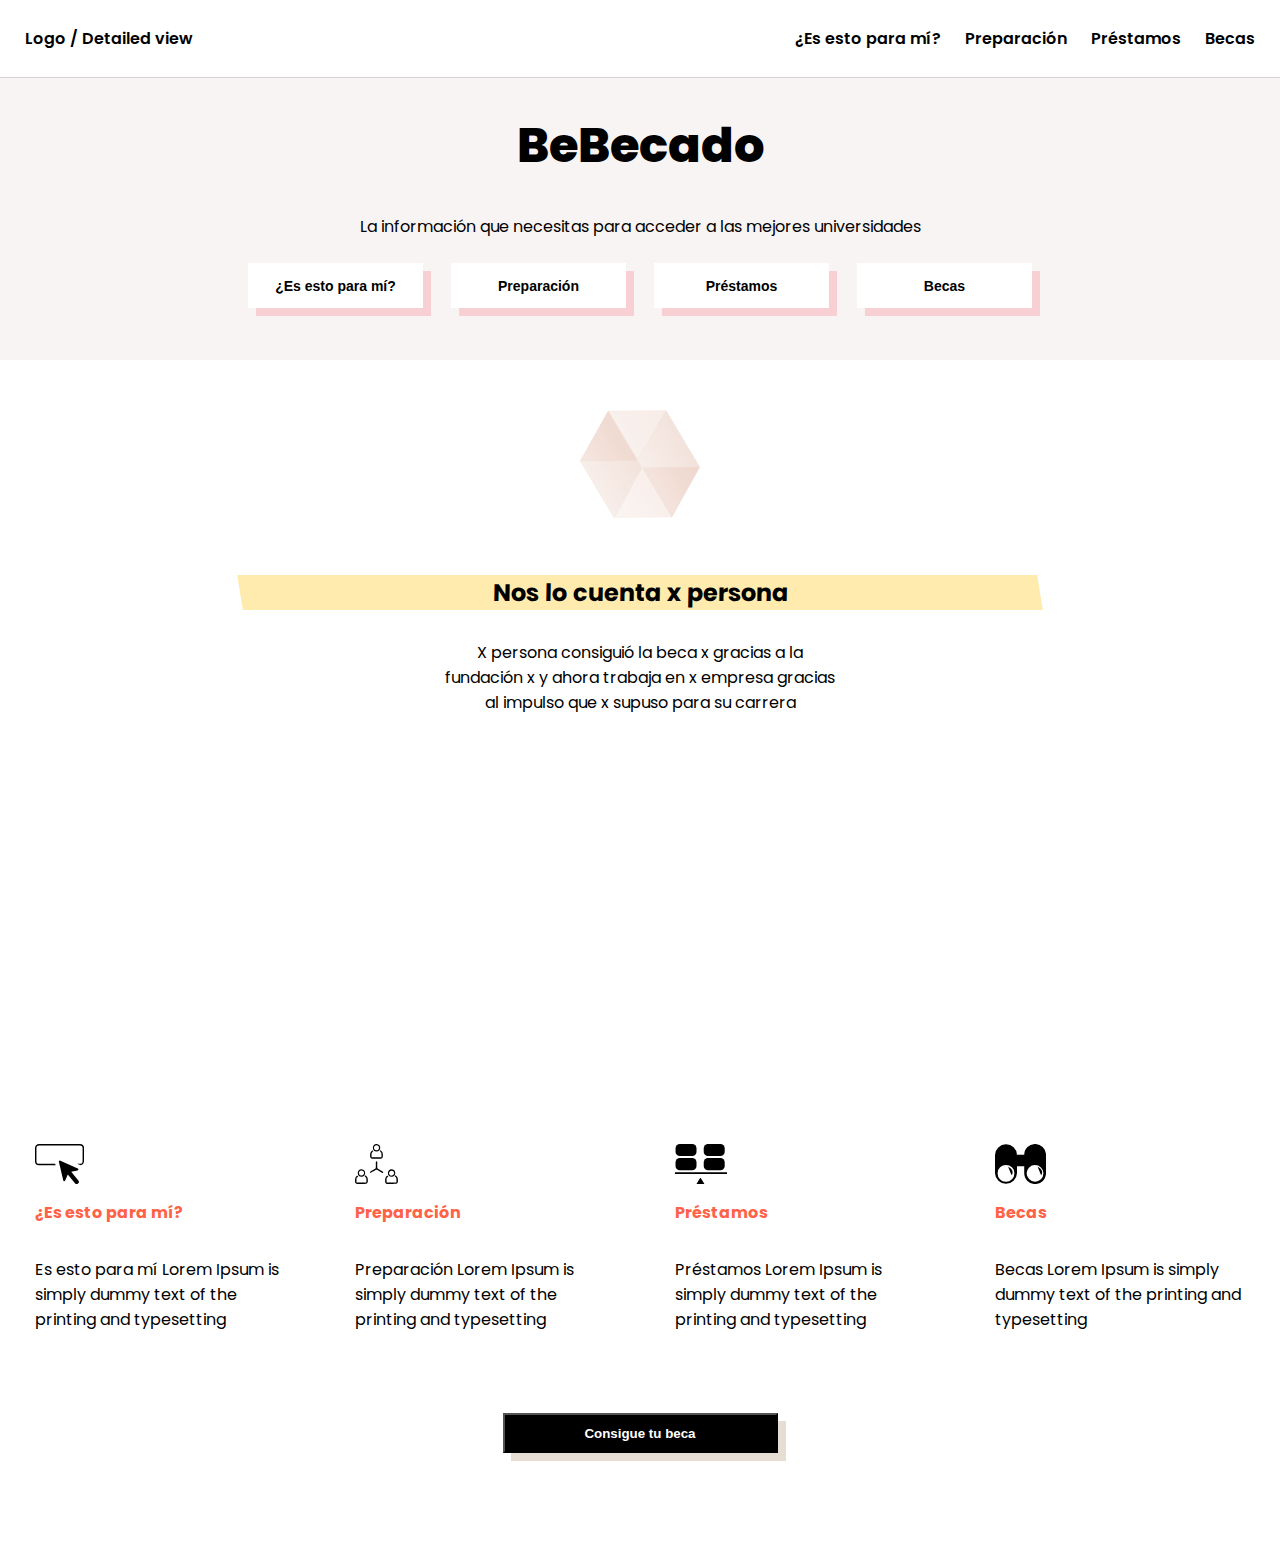
==== detail.html @ 09ba2014 "initial scaffold" ====
<!DOCTYPE html>
<html lang="en">

<head>
    <meta charset="UTF-8">
    <meta http-equiv="X-UA-Compatible" content="IE=edge">
    <meta name="viewport" content="width=device-width, initial-scale=1.0">
    <link rel="stylesheet" href="style.css">
    <title>HTML Ironhack</title>
</head>

<body>
    <header>
        <div class="header-first-row">
            <div>
                <span>Logo / </span>
                <!-- <img class="blackHeart" src="images/black-heart.png" alt="black heart" /> -->
                <span><a href="/index.html">Detailed view</a></span>
            </div>
            <nav>
                <ul>
                    <li><a href="/detail.html">¿Es esto para mí?</a></li>
                    <li><a href="/detail.html">Preparación</a></li>
                    <li><a href="/detail.html">Préstamos</a></li>
                    <li><a href="/detail.html">Becas</a></li>
                </ul>
            </nav>
        </div>
    </header>
    <main>
        <section class="section-1">
            <h1>BeBecado</h1>
            <article>La información que necesitas para acceder a las mejores universidades</article>
            <div class="plan-buttons">
                <button><a href="/detail.html">¿Es esto para mí?</a></button>
                <button><a href="/detail.html">Preparación</a></button>
                <button><a href="/detail.html">Préstamos</a></button>
                <button><a href="/detail.html">Becas</a></button>
            </div>
        </section>
        <section class="section-2">
            <img src="images/triangle-hexagon.svg" alt="triangle" class="triangle">
            <h2>Nos lo cuenta x persona</h2>
            <article>
                X persona consiguió la beca x gracias a la fundación x y ahora trabaja en x empresa gracias al impulso
                que x supuso para su carrera
            </article>
            <iframe width="560" height="315" src="https://www.youtube.com/embed/Vf-QutOY5Tc"
                title="YouTube video player" frameborder="0"
                allow="accelerometer; autoplay; clipboard-write; encrypted-media; gyroscope; picture-in-picture; web-share"
                allowfullscreen></iframe>
        </section>
        <section class="section-3">
            <div class="boxes">
                <div class="box">
                    <img src="images/zero-configuration.svg" alt="zero-configuration" class="box-img">
                    <p class="box-title">¿Es esto para mí?</p>
                    <p class="box-content">Es esto para mí Lorem Ipsum is simply dummy text of the printing and
                        typesetting</p>
                </div>
                <div class="box">
                    <img src="images/team-management.svg" alt="team-management" class="box-img">
                    <p class="box-title">Preparación</p>
                    <p class="box-content">
                        Preparación Lorem Ipsum is simply dummy text of the printing and typesetting
                    </p>
                </div>
                <div class="box">
                    <img src="images/familiar-features.svg" alt="familiar-features" class="box-img">
                    <p class="box-title">Préstamos</p>
                    <p class="box-content">
                        Préstamos Lorem Ipsum is simply dummy text of the printing and typesetting
                    </p>
                </div>
                <div class="box">
                    <img src="images/npm-audit.svg" alt="npm-audit" class="box-img">
                    <p class="box-title">Becas</p>
                    <p class="box-content">
                        Becas Lorem Ipsum is simply dummy text of the printing and typesetting
                    </p>
                </div>
            </div>
            <button class="cta"><a href="/detail.html">Consigue tu beca</a></button>
        </section>
    </main>
</body>

</html>
---- style.css ----
@import url('https://fonts.googleapis.com/css?family=Poppins');
body {
    font-family: 'Poppins';
    max-width: 1472px;
    margin: auto;
}

a {
    all: unset;
}

/* Header */

.header {
    font-size: 14px;
}

.header-first-row {
    display: flex;
    justify-content: space-between;
    align-items: center;
    flex-wrap: wrap;
    border-bottom: 1px solid lightgray;
    font-weight: 600;
    padding: 10px 25px;
}

nav {
    width: 500px;
}

nav ul {
    list-style: none;
    display: flex;
    justify-content: space-between;
    align-items: center;
}

nav a {
    text-decoration: none;
    color: black;
}

.logo {
    width: 70px;
    height: 22.42px;
    margin: 15px;
}

.lupa {
    width: 25px;
    margin-left: 20px;
    opacity: 70%;
}

.blackHeart {
    width: 35px;
    margin-right: 1rem;
}
/* Sections */
.section-1 {
   padding: 0px 0px 40px;
    background-color: #F8F4F4;
    display: flex;
    flex-direction: column;
    align-items: center;
    justify-content: flex-start;
    text-align: center;
}

.section-1 h1 {
    font-size: 48px;
    font-weight: 800;
    margin-bottom: 32px;
}
.plan-buttons {
    margin-top: 12px;
}
.plan-buttons button {
    font-size: 14px;
    color: #000000;
    background-color: white;
    width: 175px;
    height: 45px;
    border: none;
    margin: 12px;
    box-shadow: 8px 8px 0 rgba(251, 59, 73, .2);
    font-weight: 800;
}
.plan-buttons button:hover {
    font-size: 14px;
    color: white;
    background-color: #FB3B49;
    cursor: pointer;
}
.section-2 {
    align-items: center;
    justify-content: center;
    text-align: center;
    padding: 50px 0px;
}
.triangle {
    width: 120px;
    margin: 0px 0px 50px;
}

.section-2 h2 {
    font-style: italic;
    transform: skew(9deg, 0deg);
    background-color: rgba(255, 204, 53, .4);
    max-width: 800px;;
    margin: 0px auto 30px;
}

.section-2 article {
    max-width: 400px;
    margin: 0 auto 32px;
}

.section-3 {
    display: flex;
    flex-direction: column;
    align-items: center;
    justify-content: center;
}

.boxes {
    display: flex;
    justify-content: center;
    align-items: flex-start;
    flex-wrap: wrap;
}

.box {
    width: 250px;
    margin: 25px 35px;
    display: flex;
    flex-direction: column;
    align-items: flex-start;
    justify-content: flex-start;
}

.box-title {
    color: rgb(255, 98, 71);
    font-weight: bold;
}
.box-img {
    height: 40px;
}

.section-3 button {
    box-shadow: 8px 8px 0 rgba(128, 83, 35, .2);
    color: white;
}

.section-3 h2 {
    color: #ED1C24;
}
.section-3 button {
    margin: 40px 0px 100px;
    width: 275px;
    height: 40px;
    background-color: #000000;
    font-weight: 800;
}
.cta:hover {
    cursor: pointer;
}
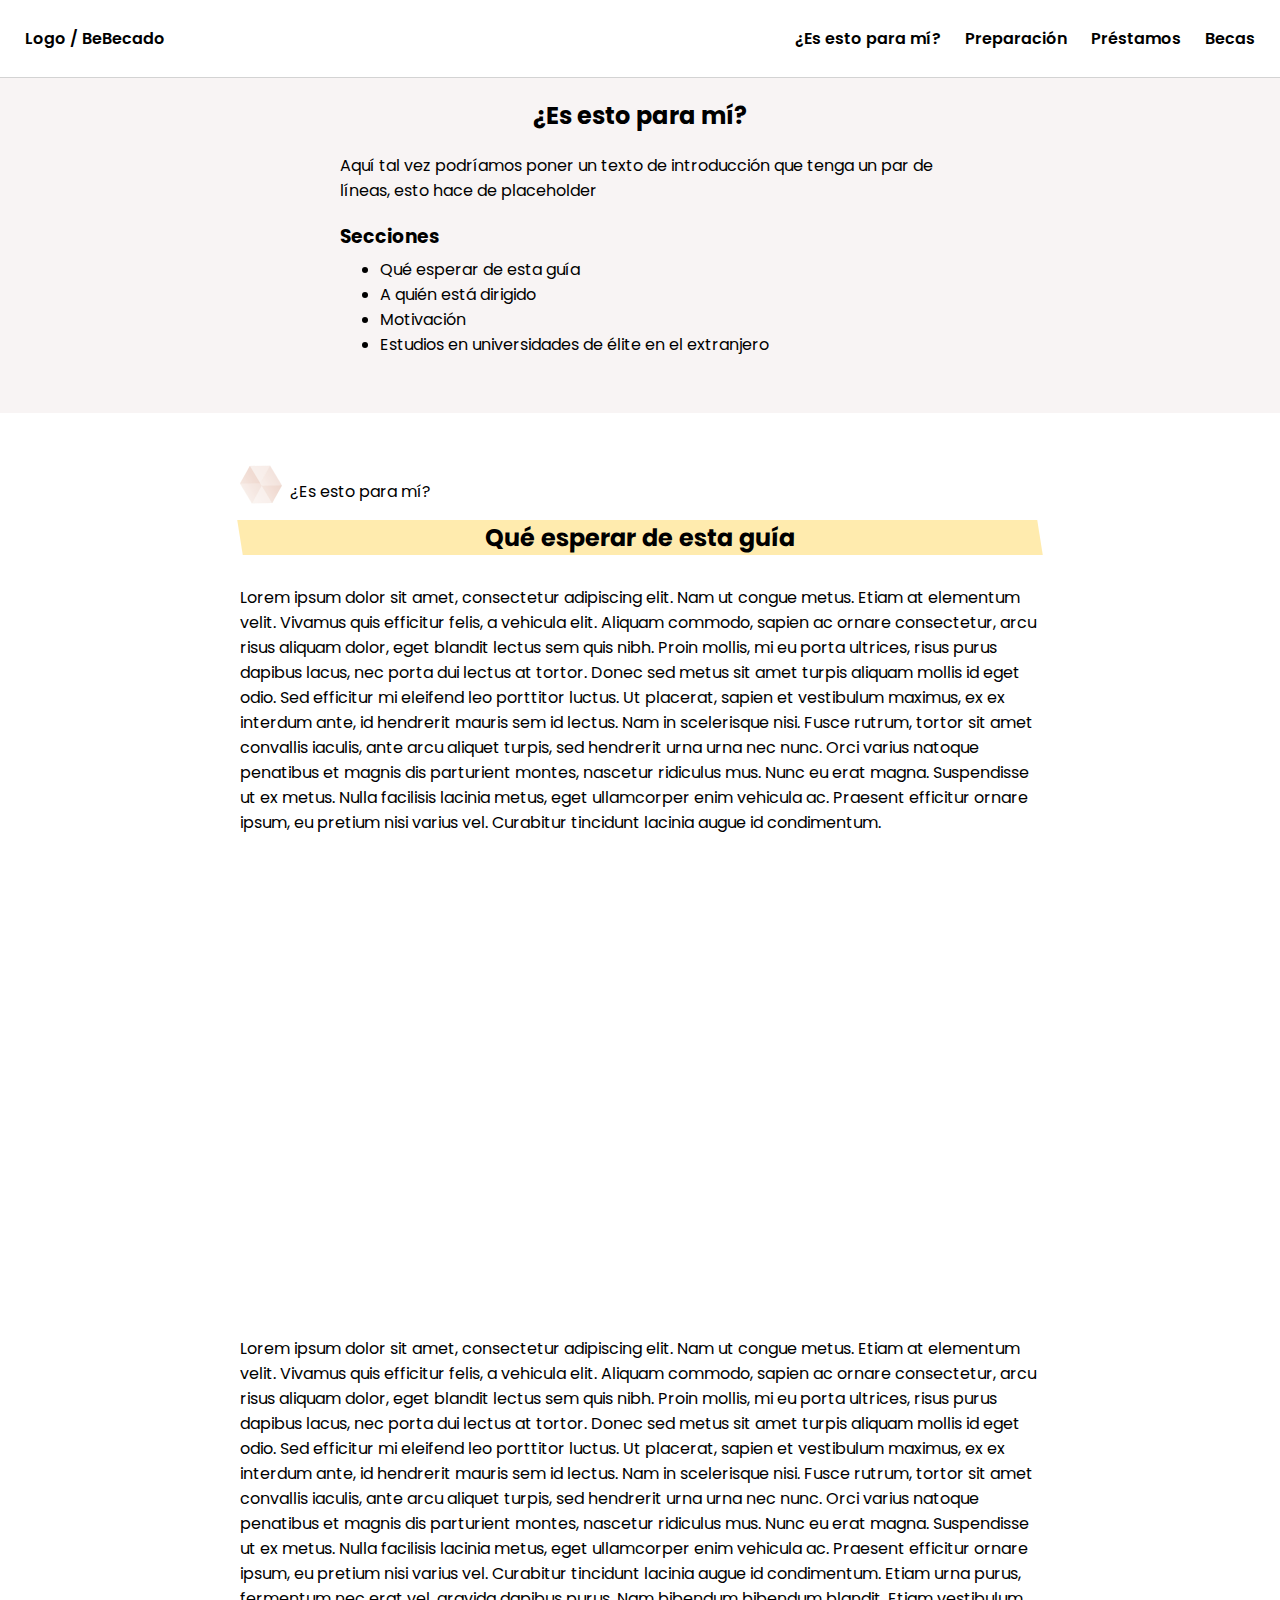
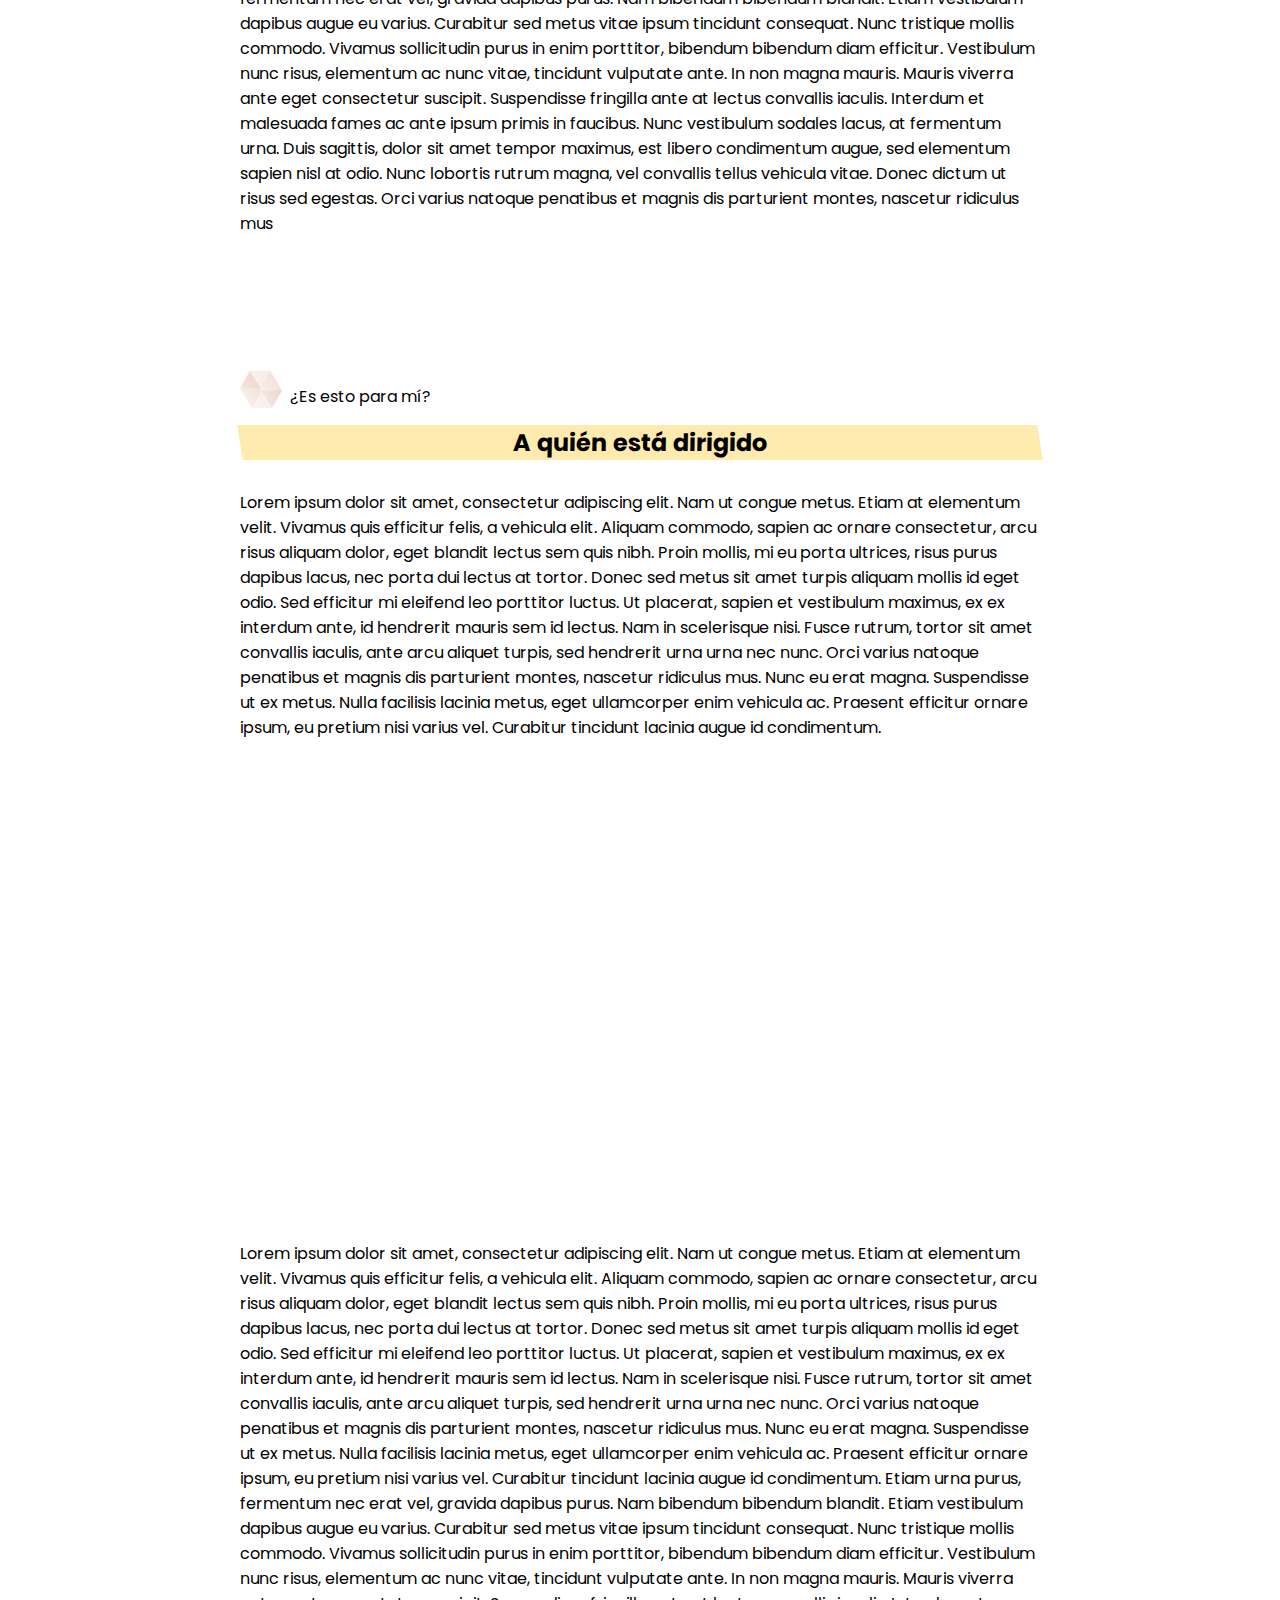
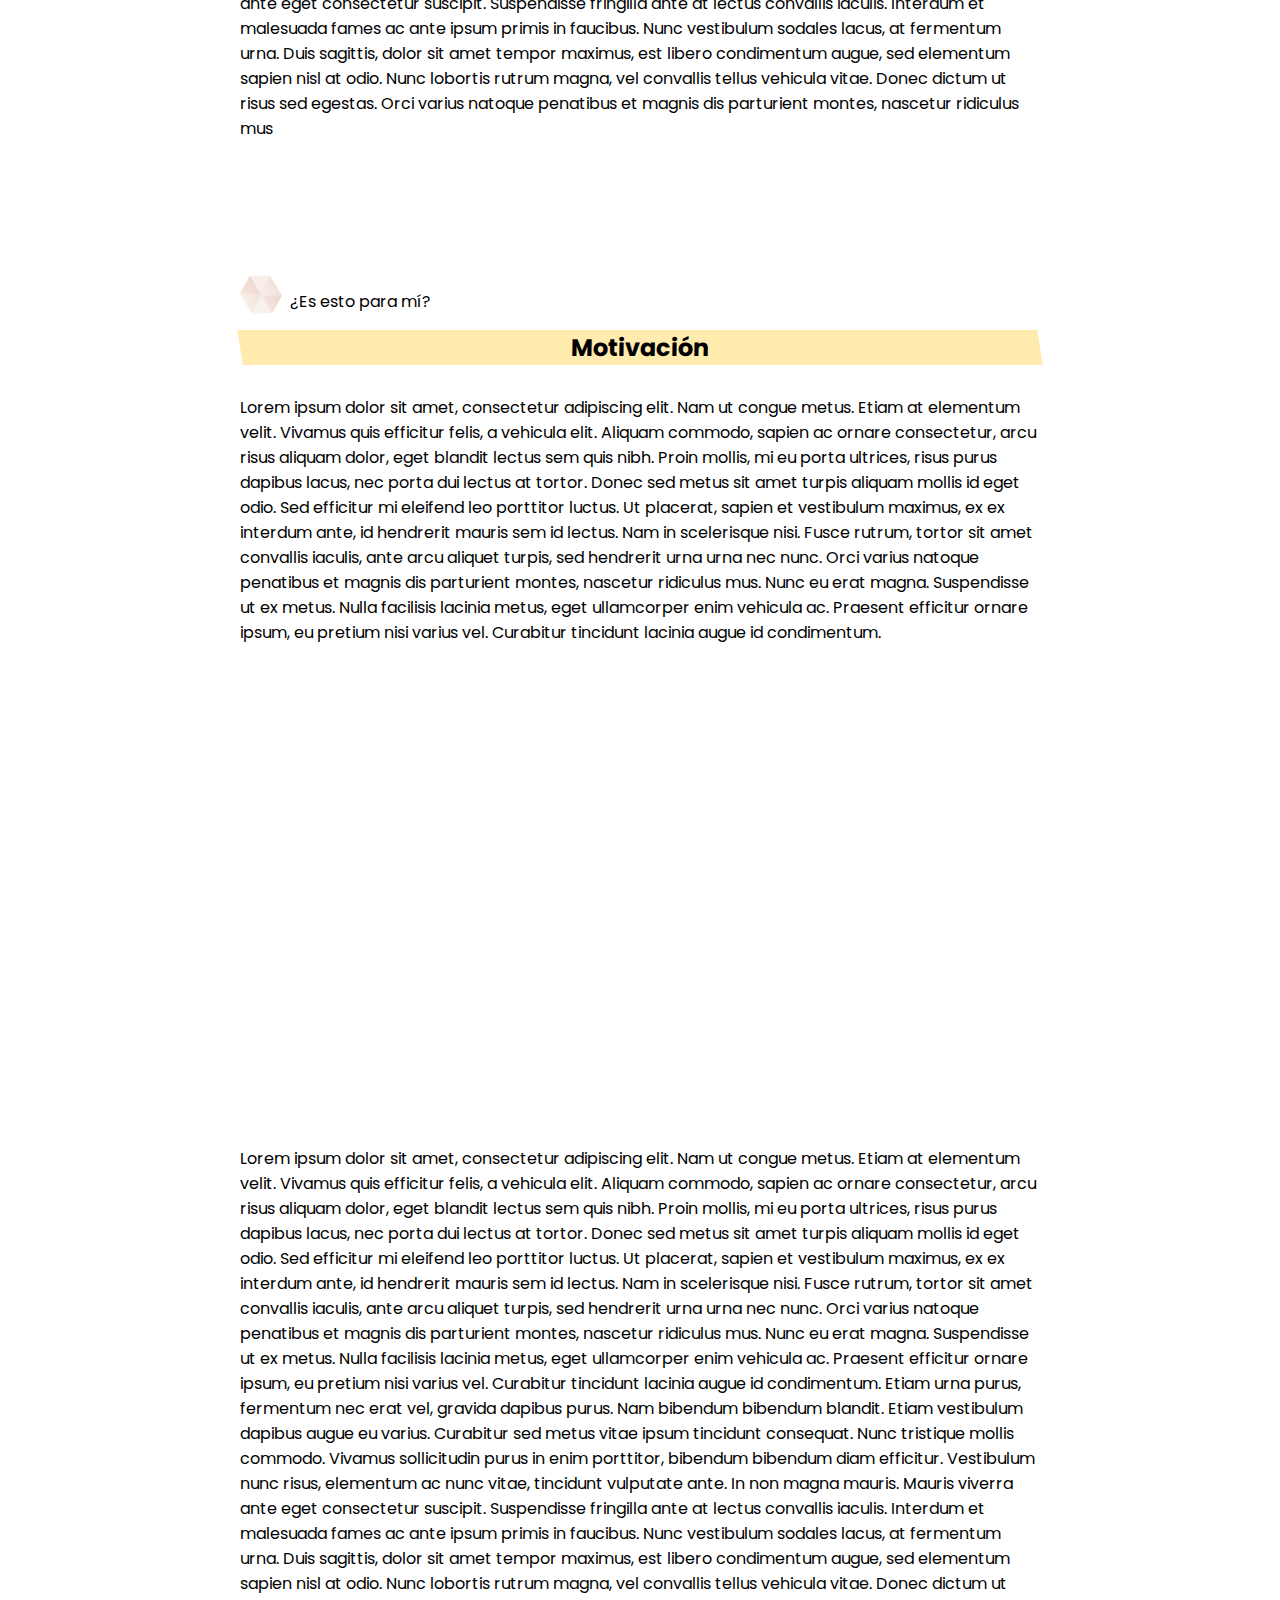
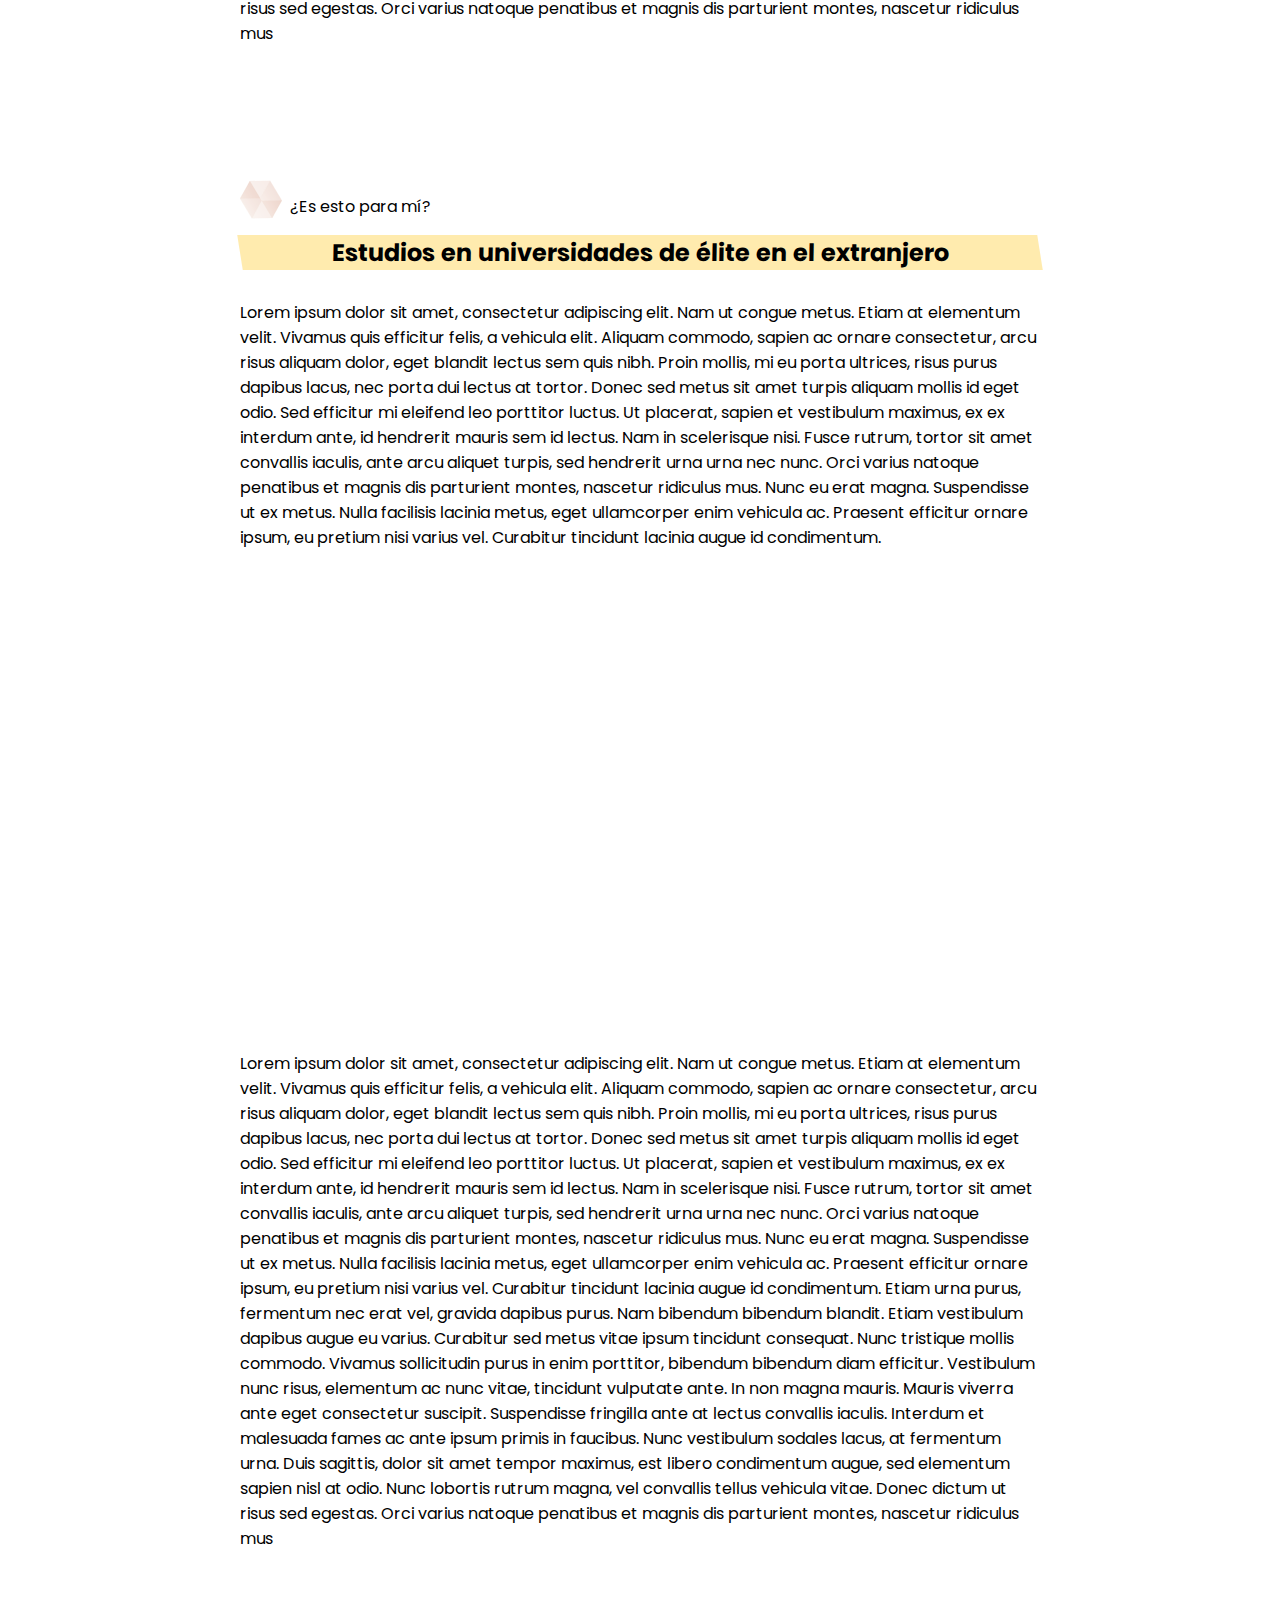
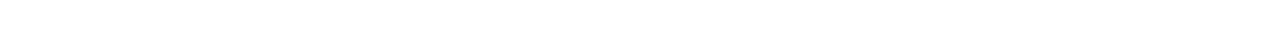
==== commit b801a54e: "desktop scaffolding" ====
--- a/detail.html
+++ b/detail.html
@@ -1,12 +1,12 @@
 <!DOCTYPE html>
-<html lang="en">
+<html lang="es">
 
 <head>
     <meta charset="UTF-8">
     <meta http-equiv="X-UA-Compatible" content="IE=edge">
     <meta name="viewport" content="width=device-width, initial-scale=1.0">
     <link rel="stylesheet" href="style.css">
-    <title>HTML Ironhack</title>
+    <title>BeBecado</title>
 </head>
 
 <body>
@@ -15,72 +15,232 @@
             <div>
                 <span>Logo / </span>
                 <!-- <img class="blackHeart" src="images/black-heart.png" alt="black heart" /> -->
-                <span><a href="/index.html">Detailed view</a></span>
+                <a href="/index.html"><span class="clickable">BeBecado</span></a>
             </div>
             <nav>
                 <ul>
-                    <li><a href="/detail.html">¿Es esto para mí?</a></li>
-                    <li><a href="/detail.html">Preparación</a></li>
-                    <li><a href="/detail.html">Préstamos</a></li>
-                    <li><a href="/detail.html">Becas</a></li>
+                    <a href="/detail.html">
+                        <li class="clickable">¿Es esto para mí?</li>
+                    </a>
+                    <a href="/detail.html">
+                        <li class="clickable">Preparación</li>
+                    </a>
+                    <a href="/detail.html">
+                        <li class="clickable">Préstamos</li>
+                    </a>
+                    <a href="/detail.html">
+                        <li class="clickable">Becas</li>
+                    </a>
                 </ul>
             </nav>
         </div>
     </header>
     <main>
-        <section class="section-1">
-            <h1>BeBecado</h1>
-            <article>La información que necesitas para acceder a las mejores universidades</article>
-            <div class="plan-buttons">
-                <button><a href="/detail.html">¿Es esto para mí?</a></button>
-                <button><a href="/detail.html">Preparación</a></button>
-                <button><a href="/detail.html">Préstamos</a></button>
-                <button><a href="/detail.html">Becas</a></button>
-            </div>
-        </section>
-        <section class="section-2">
-            <img src="images/triangle-hexagon.svg" alt="triangle" class="triangle">
-            <h2>Nos lo cuenta x persona</h2>
-            <article>
-                X persona consiguió la beca x gracias a la fundación x y ahora trabaja en x empresa gracias al impulso
-                que x supuso para su carrera
-            </article>
-            <iframe width="560" height="315" src="https://www.youtube.com/embed/Vf-QutOY5Tc"
-                title="YouTube video player" frameborder="0"
-                allow="accelerometer; autoplay; clipboard-write; encrypted-media; gyroscope; picture-in-picture; web-share"
-                allowfullscreen></iframe>
-        </section>
-        <section class="section-3">
-            <div class="boxes">
-                <div class="box">
-                    <img src="images/zero-configuration.svg" alt="zero-configuration" class="box-img">
-                    <p class="box-title">¿Es esto para mí?</p>
-                    <p class="box-content">Es esto para mí Lorem Ipsum is simply dummy text of the printing and
-                        typesetting</p>
+        <section class="detailed-section-header">
+            <div class="detailed-section-header-content">
+                <h2>¿Es esto para mí?</h2>
+                <div class="sections">
+                    <article>
+                        Aquí tal vez podríamos poner un texto de introducción
+                        que tenga un par de líneas, esto hace de placeholder
+                    </article>
+                    <h3>Secciones</h3>
+                    <ul>
+                        <a href="#section1">
+                            <li>Qué esperar de esta guía</li>
+                        </a>
+                        <a href="#section2">
+                            <li>A quién está dirigido</li>
+                        </a>
+                        <a href="#section3">
+                            <li>Motivación</li>
+                        </a>
+                        <a href="#section4">
+                            <li>Estudios en universidades de élite en el extranjero</li>
+                        </a>
+                    </ul>
                 </div>
-                <div class="box">
-                    <img src="images/team-management.svg" alt="team-management" class="box-img">
-                    <p class="box-title">Preparación</p>
-                    <p class="box-content">
-                        Preparación Lorem Ipsum is simply dummy text of the printing and typesetting
-                    </p>
-                </div>
-                <div class="box">
-                    <img src="images/familiar-features.svg" alt="familiar-features" class="box-img">
-                    <p class="box-title">Préstamos</p>
-                    <p class="box-content">
-                        Préstamos Lorem Ipsum is simply dummy text of the printing and typesetting
-                    </p>
-                </div>
-                <div class="box">
-                    <img src="images/npm-audit.svg" alt="npm-audit" class="box-img">
-                    <p class="box-title">Becas</p>
-                    <p class="box-content">
-                        Becas Lorem Ipsum is simply dummy text of the printing and typesetting
-                    </p>
-                </div>
-            </div>
-            <button class="cta"><a href="/detail.html">Consigue tu beca</a></button>
+            </div>
+        </section>
+        <section class="section-detailed" id="section1">
+            <div class="section-detailed-header">
+                <img src="images/triangle-hexagon.svg" alt="triangle" class="triangle">
+                <p>¿Es esto para mí?</p>
+            </div>
+            <h2>Qué esperar de esta guía</h2>
+            <article>
+                Lorem ipsum dolor sit amet, consectetur adipiscing elit. Nam ut congue metus. Etiam at elementum velit.
+                Vivamus quis efficitur felis, a vehicula elit. Aliquam commodo, sapien ac ornare consectetur, arcu risus
+                aliquam dolor, eget blandit lectus sem quis nibh. Proin mollis, mi eu porta ultrices, risus purus
+                dapibus lacus, nec porta dui lectus at tortor. Donec sed metus sit amet turpis aliquam mollis id eget
+                odio. Sed efficitur mi eleifend leo porttitor luctus. Ut placerat, sapien et vestibulum maximus, ex ex
+                interdum ante, id hendrerit mauris sem id lectus. Nam in scelerisque nisi. Fusce rutrum, tortor sit amet
+                convallis iaculis, ante arcu aliquet turpis, sed hendrerit urna urna nec nunc. Orci varius natoque
+                penatibus et magnis dis parturient montes, nascetur ridiculus mus. Nunc eu erat magna. Suspendisse ut ex
+                metus. Nulla facilisis lacinia metus, eget ullamcorper enim vehicula ac. Praesent efficitur ornare
+                ipsum, eu pretium nisi varius vel. Curabitur tincidunt lacinia augue id condimentum.
+            </article>
+            <iframe width="560" height="315" src="https://www.youtube.com/embed/Vf-QutOY5Tc"
+                title="YouTube video player" frameborder="0"
+                allow="accelerometer; autoplay; clipboard-write; encrypted-media; gyroscope; picture-in-picture; web-share"
+                allowfullscreen></iframe>
+            <article>
+                Lorem ipsum dolor sit amet, consectetur adipiscing elit. Nam ut congue metus. Etiam at elementum velit.
+                Vivamus quis efficitur felis, a vehicula elit. Aliquam commodo, sapien ac ornare consectetur, arcu risus
+                aliquam dolor, eget blandit lectus sem quis nibh. Proin mollis, mi eu porta ultrices, risus purus
+                dapibus lacus, nec porta dui lectus at tortor. Donec sed metus sit amet turpis aliquam mollis id eget
+                odio. Sed efficitur mi eleifend leo porttitor luctus. Ut placerat, sapien et vestibulum maximus, ex ex
+                interdum ante, id hendrerit mauris sem id lectus. Nam in scelerisque nisi. Fusce rutrum, tortor sit amet
+                convallis iaculis, ante arcu aliquet turpis, sed hendrerit urna urna nec nunc. Orci varius natoque
+                penatibus et magnis dis parturient montes, nascetur ridiculus mus. Nunc eu erat magna. Suspendisse ut ex
+                metus. Nulla facilisis lacinia metus, eget ullamcorper enim vehicula ac. Praesent efficitur ornare
+                ipsum, eu pretium nisi varius vel. Curabitur tincidunt lacinia augue id condimentum.
+
+                Etiam urna purus, fermentum nec erat vel, gravida dapibus purus. Nam bibendum bibendum blandit. Etiam
+                vestibulum dapibus augue eu varius. Curabitur sed metus vitae ipsum tincidunt consequat. Nunc tristique
+                mollis commodo. Vivamus sollicitudin purus in enim porttitor, bibendum bibendum diam efficitur.
+                Vestibulum nunc risus, elementum ac nunc vitae, tincidunt vulputate ante. In non magna mauris. Mauris
+                viverra ante eget consectetur suscipit. Suspendisse fringilla ante at lectus convallis iaculis. Interdum
+                et malesuada fames ac ante ipsum primis in faucibus. Nunc vestibulum sodales lacus, at fermentum urna.
+                Duis sagittis, dolor sit amet tempor maximus, est libero condimentum augue, sed elementum sapien nisl at
+                odio. Nunc lobortis rutrum magna, vel convallis tellus vehicula vitae. Donec dictum ut risus sed
+                egestas. Orci varius natoque penatibus et magnis dis parturient montes, nascetur ridiculus mus
+            </article>
+        </section>
+        <section class="section-detailed" id="section2">
+            <div class="section-detailed-header">
+                <img src="images/triangle-hexagon.svg" alt="triangle" class="triangle">
+                <p>¿Es esto para mí?</p>
+            </div>
+            <h2>A quién está dirigido</h2>
+            <article>
+                Lorem ipsum dolor sit amet, consectetur adipiscing elit. Nam ut congue metus. Etiam at elementum velit.
+                Vivamus quis efficitur felis, a vehicula elit. Aliquam commodo, sapien ac ornare consectetur, arcu risus
+                aliquam dolor, eget blandit lectus sem quis nibh. Proin mollis, mi eu porta ultrices, risus purus
+                dapibus lacus, nec porta dui lectus at tortor. Donec sed metus sit amet turpis aliquam mollis id eget
+                odio. Sed efficitur mi eleifend leo porttitor luctus. Ut placerat, sapien et vestibulum maximus, ex ex
+                interdum ante, id hendrerit mauris sem id lectus. Nam in scelerisque nisi. Fusce rutrum, tortor sit amet
+                convallis iaculis, ante arcu aliquet turpis, sed hendrerit urna urna nec nunc. Orci varius natoque
+                penatibus et magnis dis parturient montes, nascetur ridiculus mus. Nunc eu erat magna. Suspendisse ut ex
+                metus. Nulla facilisis lacinia metus, eget ullamcorper enim vehicula ac. Praesent efficitur ornare
+                ipsum, eu pretium nisi varius vel. Curabitur tincidunt lacinia augue id condimentum.
+            </article>
+            <iframe width="560" height="315" src="https://www.youtube.com/embed/Vf-QutOY5Tc"
+                title="YouTube video player" frameborder="0"
+                allow="accelerometer; autoplay; clipboard-write; encrypted-media; gyroscope; picture-in-picture; web-share"
+                allowfullscreen></iframe>
+            <article>
+                Lorem ipsum dolor sit amet, consectetur adipiscing elit. Nam ut congue metus. Etiam at elementum velit.
+                Vivamus quis efficitur felis, a vehicula elit. Aliquam commodo, sapien ac ornare consectetur, arcu risus
+                aliquam dolor, eget blandit lectus sem quis nibh. Proin mollis, mi eu porta ultrices, risus purus
+                dapibus lacus, nec porta dui lectus at tortor. Donec sed metus sit amet turpis aliquam mollis id eget
+                odio. Sed efficitur mi eleifend leo porttitor luctus. Ut placerat, sapien et vestibulum maximus, ex ex
+                interdum ante, id hendrerit mauris sem id lectus. Nam in scelerisque nisi. Fusce rutrum, tortor sit amet
+                convallis iaculis, ante arcu aliquet turpis, sed hendrerit urna urna nec nunc. Orci varius natoque
+                penatibus et magnis dis parturient montes, nascetur ridiculus mus. Nunc eu erat magna. Suspendisse ut ex
+                metus. Nulla facilisis lacinia metus, eget ullamcorper enim vehicula ac. Praesent efficitur ornare
+                ipsum, eu pretium nisi varius vel. Curabitur tincidunt lacinia augue id condimentum.
+
+                Etiam urna purus, fermentum nec erat vel, gravida dapibus purus. Nam bibendum bibendum blandit. Etiam
+                vestibulum dapibus augue eu varius. Curabitur sed metus vitae ipsum tincidunt consequat. Nunc tristique
+                mollis commodo. Vivamus sollicitudin purus in enim porttitor, bibendum bibendum diam efficitur.
+                Vestibulum nunc risus, elementum ac nunc vitae, tincidunt vulputate ante. In non magna mauris. Mauris
+                viverra ante eget consectetur suscipit. Suspendisse fringilla ante at lectus convallis iaculis. Interdum
+                et malesuada fames ac ante ipsum primis in faucibus. Nunc vestibulum sodales lacus, at fermentum urna.
+                Duis sagittis, dolor sit amet tempor maximus, est libero condimentum augue, sed elementum sapien nisl at
+                odio. Nunc lobortis rutrum magna, vel convallis tellus vehicula vitae. Donec dictum ut risus sed
+                egestas. Orci varius natoque penatibus et magnis dis parturient montes, nascetur ridiculus mus
+            </article>
+        </section>
+        <section class="section-detailed" id="section3">
+            <div class="section-detailed-header">
+                <img src="images/triangle-hexagon.svg" alt="triangle" class="triangle">
+                <p>¿Es esto para mí?</p>
+            </div>
+            <h2>Motivación</h2>
+            <article>
+                Lorem ipsum dolor sit amet, consectetur adipiscing elit. Nam ut congue metus. Etiam at elementum velit.
+                Vivamus quis efficitur felis, a vehicula elit. Aliquam commodo, sapien ac ornare consectetur, arcu risus
+                aliquam dolor, eget blandit lectus sem quis nibh. Proin mollis, mi eu porta ultrices, risus purus
+                dapibus lacus, nec porta dui lectus at tortor. Donec sed metus sit amet turpis aliquam mollis id eget
+                odio. Sed efficitur mi eleifend leo porttitor luctus. Ut placerat, sapien et vestibulum maximus, ex ex
+                interdum ante, id hendrerit mauris sem id lectus. Nam in scelerisque nisi. Fusce rutrum, tortor sit amet
+                convallis iaculis, ante arcu aliquet turpis, sed hendrerit urna urna nec nunc. Orci varius natoque
+                penatibus et magnis dis parturient montes, nascetur ridiculus mus. Nunc eu erat magna. Suspendisse ut ex
+                metus. Nulla facilisis lacinia metus, eget ullamcorper enim vehicula ac. Praesent efficitur ornare
+                ipsum, eu pretium nisi varius vel. Curabitur tincidunt lacinia augue id condimentum.
+            </article>
+            <iframe width="560" height="315" src="https://www.youtube.com/embed/Vf-QutOY5Tc"
+                title="YouTube video player" frameborder="0"
+                allow="accelerometer; autoplay; clipboard-write; encrypted-media; gyroscope; picture-in-picture; web-share"
+                allowfullscreen></iframe>
+            <article>
+                Lorem ipsum dolor sit amet, consectetur adipiscing elit. Nam ut congue metus. Etiam at elementum velit.
+                Vivamus quis efficitur felis, a vehicula elit. Aliquam commodo, sapien ac ornare consectetur, arcu risus
+                aliquam dolor, eget blandit lectus sem quis nibh. Proin mollis, mi eu porta ultrices, risus purus
+                dapibus lacus, nec porta dui lectus at tortor. Donec sed metus sit amet turpis aliquam mollis id eget
+                odio. Sed efficitur mi eleifend leo porttitor luctus. Ut placerat, sapien et vestibulum maximus, ex ex
+                interdum ante, id hendrerit mauris sem id lectus. Nam in scelerisque nisi. Fusce rutrum, tortor sit amet
+                convallis iaculis, ante arcu aliquet turpis, sed hendrerit urna urna nec nunc. Orci varius natoque
+                penatibus et magnis dis parturient montes, nascetur ridiculus mus. Nunc eu erat magna. Suspendisse ut ex
+                metus. Nulla facilisis lacinia metus, eget ullamcorper enim vehicula ac. Praesent efficitur ornare
+                ipsum, eu pretium nisi varius vel. Curabitur tincidunt lacinia augue id condimentum.
+
+                Etiam urna purus, fermentum nec erat vel, gravida dapibus purus. Nam bibendum bibendum blandit. Etiam
+                vestibulum dapibus augue eu varius. Curabitur sed metus vitae ipsum tincidunt consequat. Nunc tristique
+                mollis commodo. Vivamus sollicitudin purus in enim porttitor, bibendum bibendum diam efficitur.
+                Vestibulum nunc risus, elementum ac nunc vitae, tincidunt vulputate ante. In non magna mauris. Mauris
+                viverra ante eget consectetur suscipit. Suspendisse fringilla ante at lectus convallis iaculis. Interdum
+                et malesuada fames ac ante ipsum primis in faucibus. Nunc vestibulum sodales lacus, at fermentum urna.
+                Duis sagittis, dolor sit amet tempor maximus, est libero condimentum augue, sed elementum sapien nisl at
+                odio. Nunc lobortis rutrum magna, vel convallis tellus vehicula vitae. Donec dictum ut risus sed
+                egestas. Orci varius natoque penatibus et magnis dis parturient montes, nascetur ridiculus mus
+            </article>
+        </section>
+        <section class="section-detailed" id="section4">
+            <div class="section-detailed-header">
+                <img src="images/triangle-hexagon.svg" alt="triangle" class="triangle">
+                <p>¿Es esto para mí?</p>
+            </div>
+            <h2>Estudios en universidades de élite en el extranjero</h2>
+            <article>
+                Lorem ipsum dolor sit amet, consectetur adipiscing elit. Nam ut congue metus. Etiam at elementum velit.
+                Vivamus quis efficitur felis, a vehicula elit. Aliquam commodo, sapien ac ornare consectetur, arcu risus
+                aliquam dolor, eget blandit lectus sem quis nibh. Proin mollis, mi eu porta ultrices, risus purus
+                dapibus lacus, nec porta dui lectus at tortor. Donec sed metus sit amet turpis aliquam mollis id eget
+                odio. Sed efficitur mi eleifend leo porttitor luctus. Ut placerat, sapien et vestibulum maximus, ex ex
+                interdum ante, id hendrerit mauris sem id lectus. Nam in scelerisque nisi. Fusce rutrum, tortor sit amet
+                convallis iaculis, ante arcu aliquet turpis, sed hendrerit urna urna nec nunc. Orci varius natoque
+                penatibus et magnis dis parturient montes, nascetur ridiculus mus. Nunc eu erat magna. Suspendisse ut ex
+                metus. Nulla facilisis lacinia metus, eget ullamcorper enim vehicula ac. Praesent efficitur ornare
+                ipsum, eu pretium nisi varius vel. Curabitur tincidunt lacinia augue id condimentum.
+            </article>
+            <iframe width="560" height="315" src="https://www.youtube.com/embed/Vf-QutOY5Tc"
+                title="YouTube video player" frameborder="0"
+                allow="accelerometer; autoplay; clipboard-write; encrypted-media; gyroscope; picture-in-picture; web-share"
+                allowfullscreen></iframe>
+            <article>
+                Lorem ipsum dolor sit amet, consectetur adipiscing elit. Nam ut congue metus. Etiam at elementum velit.
+                Vivamus quis efficitur felis, a vehicula elit. Aliquam commodo, sapien ac ornare consectetur, arcu risus
+                aliquam dolor, eget blandit lectus sem quis nibh. Proin mollis, mi eu porta ultrices, risus purus
+                dapibus lacus, nec porta dui lectus at tortor. Donec sed metus sit amet turpis aliquam mollis id eget
+                odio. Sed efficitur mi eleifend leo porttitor luctus. Ut placerat, sapien et vestibulum maximus, ex ex
+                interdum ante, id hendrerit mauris sem id lectus. Nam in scelerisque nisi. Fusce rutrum, tortor sit amet
+                convallis iaculis, ante arcu aliquet turpis, sed hendrerit urna urna nec nunc. Orci varius natoque
+                penatibus et magnis dis parturient montes, nascetur ridiculus mus. Nunc eu erat magna. Suspendisse ut ex
+                metus. Nulla facilisis lacinia metus, eget ullamcorper enim vehicula ac. Praesent efficitur ornare
+                ipsum, eu pretium nisi varius vel. Curabitur tincidunt lacinia augue id condimentum.
+
+                Etiam urna purus, fermentum nec erat vel, gravida dapibus purus. Nam bibendum bibendum blandit. Etiam
+                vestibulum dapibus augue eu varius. Curabitur sed metus vitae ipsum tincidunt consequat. Nunc tristique
+                mollis commodo. Vivamus sollicitudin purus in enim porttitor, bibendum bibendum diam efficitur.
+                Vestibulum nunc risus, elementum ac nunc vitae, tincidunt vulputate ante. In non magna mauris. Mauris
+                viverra ante eget consectetur suscipit. Suspendisse fringilla ante at lectus convallis iaculis. Interdum
+                et malesuada fames ac ante ipsum primis in faucibus. Nunc vestibulum sodales lacus, at fermentum urna.
+                Duis sagittis, dolor sit amet tempor maximus, est libero condimentum augue, sed elementum sapien nisl at
+                odio. Nunc lobortis rutrum magna, vel convallis tellus vehicula vitae. Donec dictum ut risus sed
+                egestas. Orci varius natoque penatibus et magnis dis parturient montes, nascetur ridiculus mus
+            </article>
         </section>
     </main>
 </body>
--- a/style.css
+++ b/style.css
@@ -1,16 +1,21 @@
 @import url('https://fonts.googleapis.com/css?family=Poppins');
+
 body {
     font-family: 'Poppins';
     max-width: 1472px;
     margin: auto;
 }
-
 a {
     all: unset;
 }
+a:hover {
+    cursor: pointer;
+}
+.clickable {
+    cursor: pointer;
+}
 
 /* Header */
-
 .header {
     font-size: 14px;
 }
@@ -24,42 +29,28 @@
     font-weight: 600;
     padding: 10px 25px;
 }
-
 nav {
     width: 500px;
 }
-
 nav ul {
     list-style: none;
     display: flex;
     justify-content: space-between;
     align-items: center;
 }
-
 nav a {
     text-decoration: none;
     color: black;
 }
-
 .logo {
     width: 70px;
     height: 22.42px;
     margin: 15px;
 }
-
-.lupa {
-    width: 25px;
-    margin-left: 20px;
-    opacity: 70%;
-}
-
-.blackHeart {
-    width: 35px;
-    margin-right: 1rem;
-}
-/* Sections */
-.section-1 {
-   padding: 0px 0px 40px;
+/* --- Home page --- */
+/* Section header */
+.section-home-header {
+    padding: 0px 0px 40px;
     background-color: #F8F4F4;
     display: flex;
     flex-direction: column;
@@ -67,16 +58,15 @@
     justify-content: flex-start;
     text-align: center;
 }
-
-.section-1 h1 {
+.section-home-header h1 {
     font-size: 48px;
     font-weight: 800;
     margin-bottom: 32px;
 }
-.plan-buttons {
+.pages-buttons {
     margin-top: 12px;
 }
-.plan-buttons button {
+.pages-buttons button {
     font-size: 14px;
     color: #000000;
     background-color: white;
@@ -87,50 +77,53 @@
     box-shadow: 8px 8px 0 rgba(251, 59, 73, .2);
     font-weight: 800;
 }
-.plan-buttons button:hover {
+.pages-buttons button:hover {
     font-size: 14px;
     color: white;
     background-color: #FB3B49;
+    box-shadow: 4px 4px 4px #fb3b4980;
     cursor: pointer;
-}
-.section-2 {
+
+}
+/* Section testimonials */
+.section-testimonials {
     align-items: center;
     justify-content: center;
     text-align: center;
     padding: 50px 0px;
 }
 .triangle {
-    width: 120px;
+    width: 30px;
     margin: 0px 0px 50px;
 }
-
-.section-2 h2 {
+.section-testimonials h2 {
     font-style: italic;
     transform: skew(9deg, 0deg);
     background-color: rgba(255, 204, 53, .4);
-    max-width: 800px;;
+    max-width: 800px;
     margin: 0px auto 30px;
 }
-
-.section-2 article {
+.section-testimonials article {
     max-width: 400px;
     margin: 0 auto 32px;
 }
-
-.section-3 {
-    display: flex;
-    flex-direction: column;
-    align-items: center;
-    justify-content: center;
-}
-
+.section-testimonials iframe {
+    width: 700px;
+    height: 394px;
+}
+/* Section boxes */
+.section-boxes {
+    display: flex;
+    flex-direction: column;
+    align-items: center;
+    justify-content: center;
+}
 .boxes {
     display: flex;
     justify-content: center;
     align-items: flex-start;
     flex-wrap: wrap;
 }
-
 .box {
     width: 250px;
     margin: 25px 35px;
@@ -139,7 +132,6 @@
     align-items: flex-start;
     justify-content: flex-start;
 }
-
 .box-title {
     color: rgb(255, 98, 71);
     font-weight: bold;
@@ -147,22 +139,84 @@
 .box-img {
     height: 40px;
 }
-
-.section-3 button {
+.section-boxes button {
     box-shadow: 8px 8px 0 rgba(128, 83, 35, .2);
     color: white;
 }
-
-.section-3 h2 {
+.section-boxes h2 {
     color: #ED1C24;
 }
-.section-3 button {
+.section-boxes button {
     margin: 40px 0px 100px;
     width: 275px;
     height: 40px;
     background-color: #000000;
     font-weight: 800;
 }
-.cta:hover {
-    cursor: pointer;
+/* --- Detailed page --- */
+/* Detailed page header */
+.detailed-section-header {
+    padding: 0px 0px 40px;
+    background-color: #F8F4F4;
+    display: flex;
+    flex-direction: column;
+    align-items: center;
+    justify-content: flex-start;
+    text-align: center;
+}
+
+.detailed-section-header-content {
+    width: 100%;
+    max-width: 600px;
+    text-align: center;
+}
+
+.sections {
+    text-align: start;
+    display: flex;
+    flex-direction: column;
+}
+.sections a:hover {
+    font-weight: bold;
+}
+
+.sections h3 {
+    margin-bottom: -10px;
+}
+/* Detailed page content */
+.section-detailed {
+    align-items: center;
+    justify-content: center;
+    text-align: center;
+    padding: 50px 0px;
+}
+.triangle {
+    width: 42px;
+    margin: 0px 0px 14px;
+}
+.section-detailed h2 {
+    font-style: italic;
+    transform: skew(9deg, 0deg);
+    background-color: rgba(255, 204, 53, .4);
+    max-width: 800px;
+    margin: 0px auto 30px;
+}
+.section-detailed article {
+    max-width: 800px;
+    margin: 0 auto 32px;
+    text-align: left;
+}
+.section-detailed iframe {
+    width: 700px;
+    height: 394px;
+    margin: 10px 12px 58px;
+}
+.section-detailed-header {
+    display: flex;
+    width: 100%;
+    max-width: 800px;
+    margin: auto;
+}
+.section-detailed-header p {
+    margin-left: 8px;
 }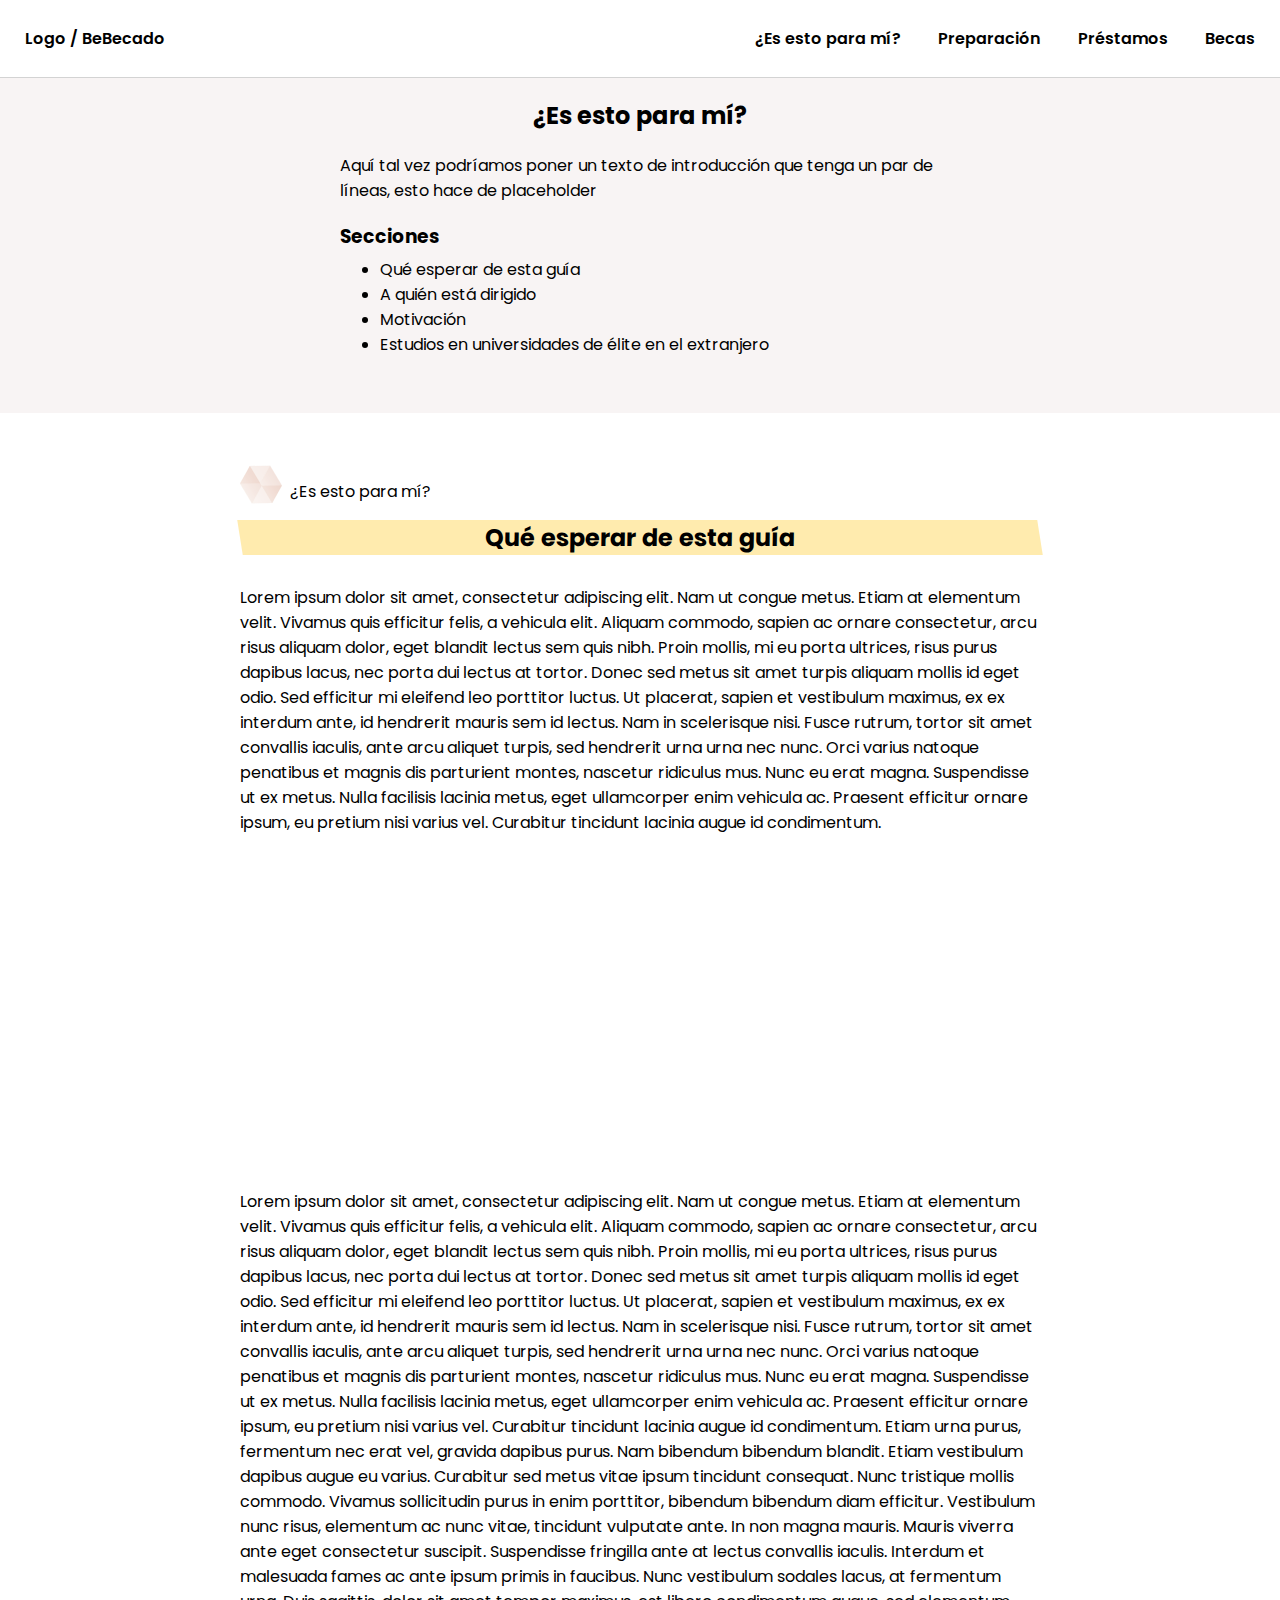
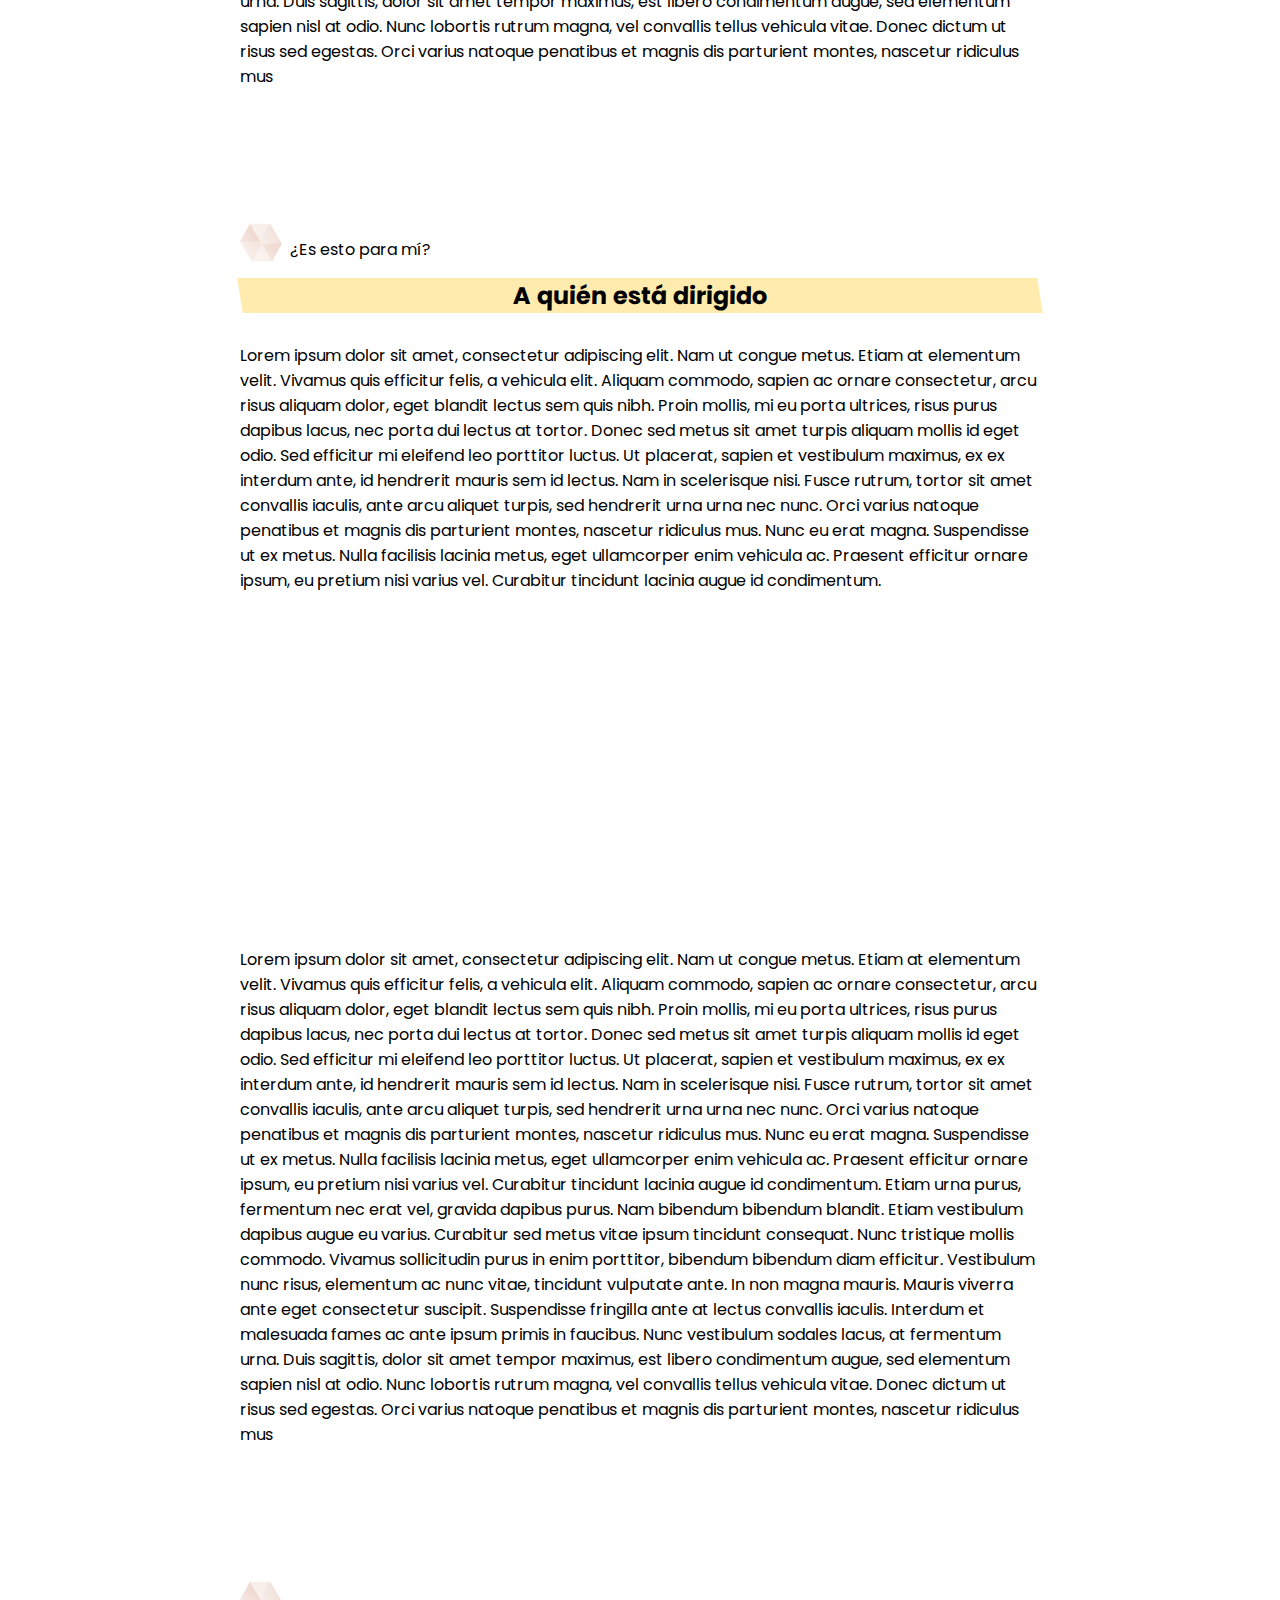
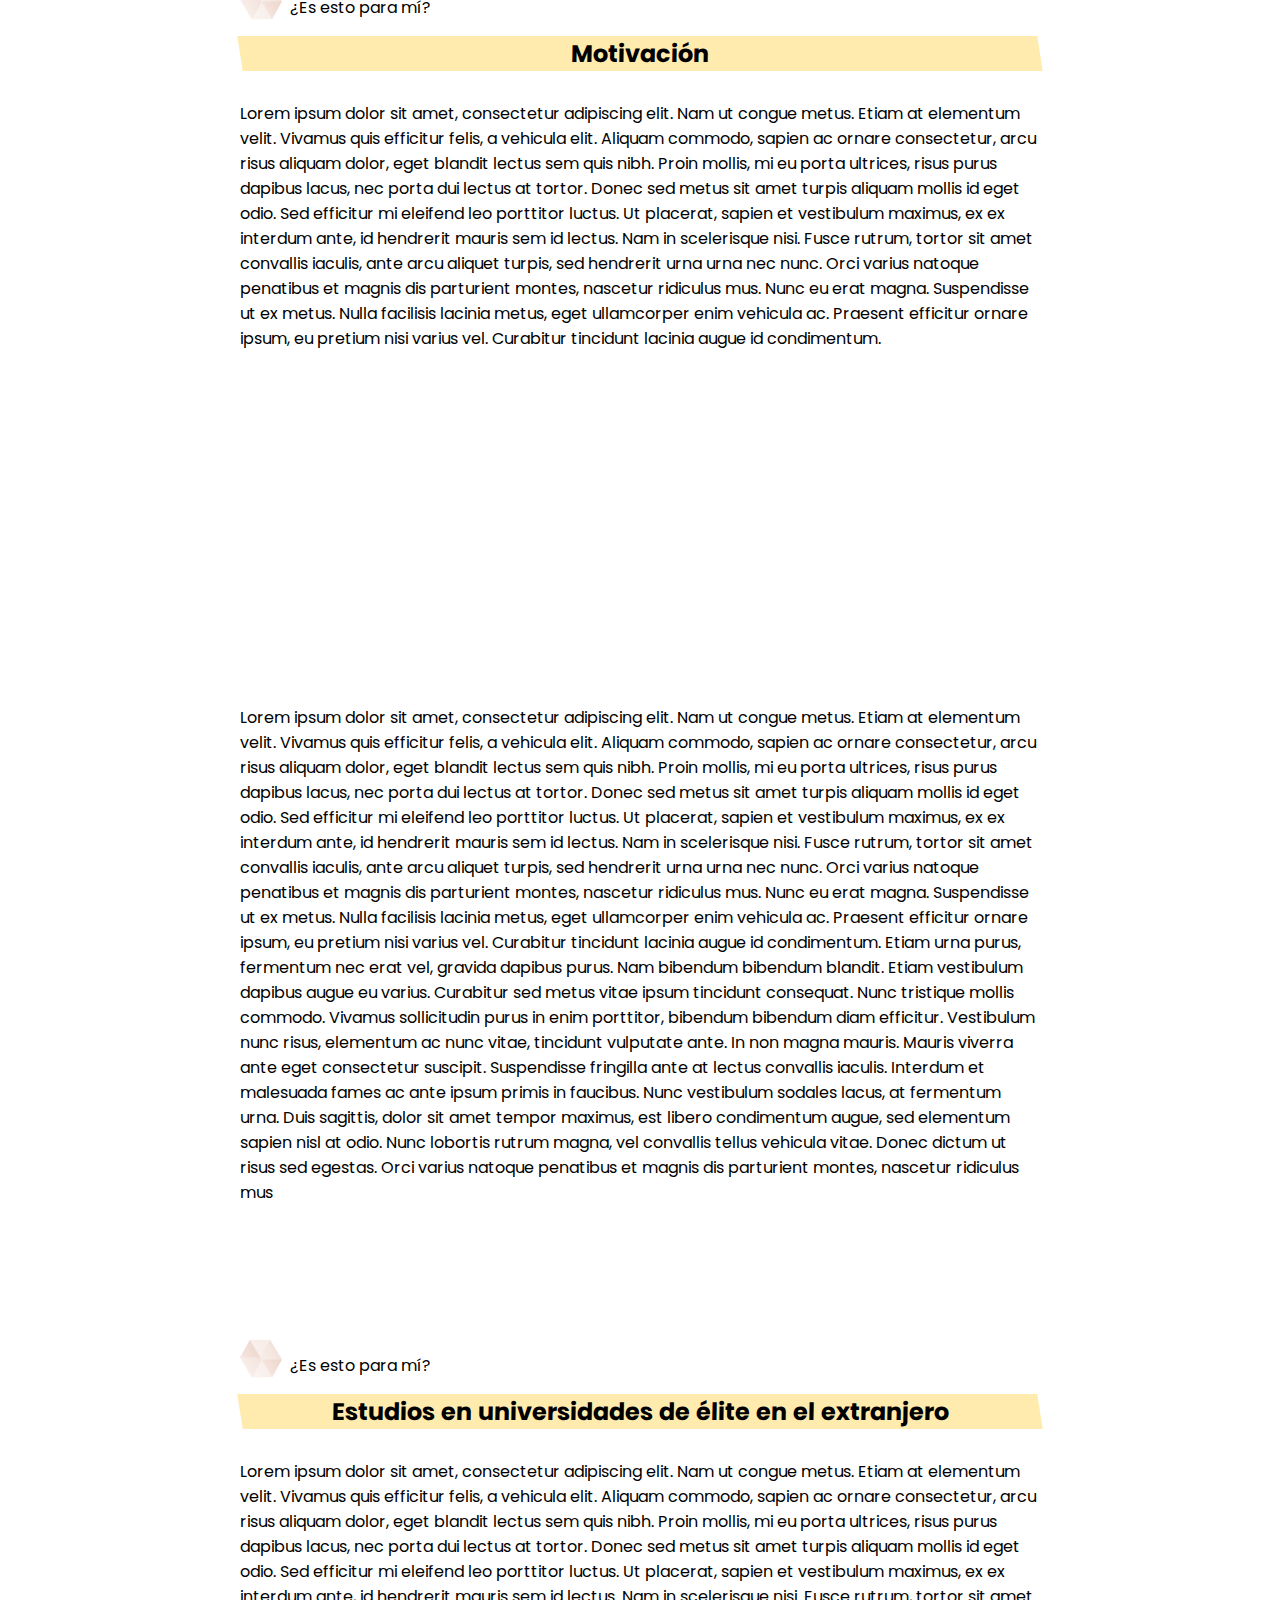
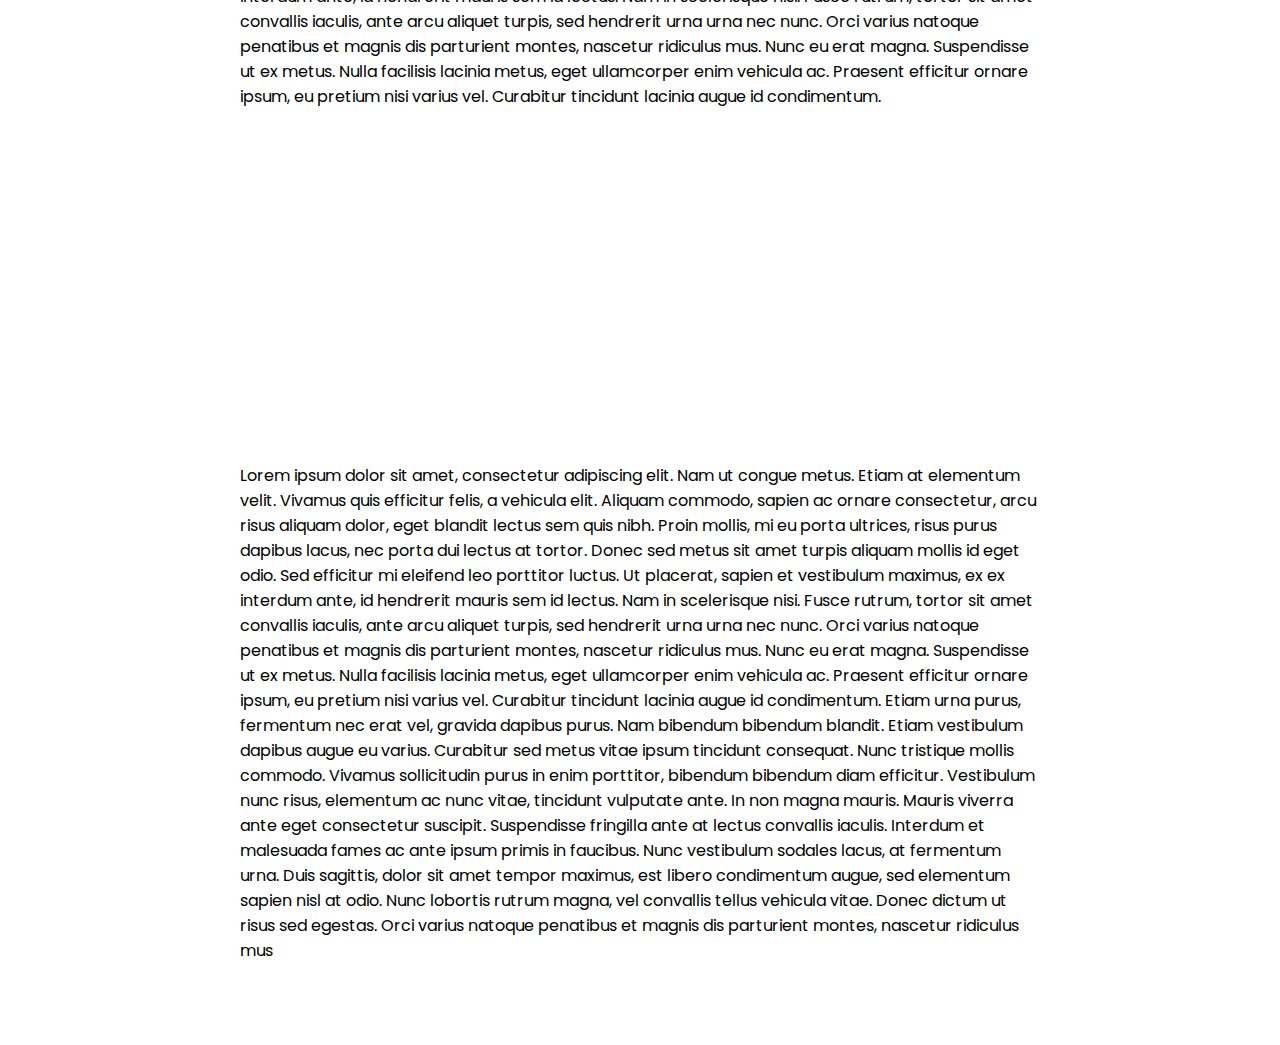
==== commit db0bba50: "animations" ====
--- a/detail.html
+++ b/detail.html
@@ -38,7 +38,7 @@
     <main>
         <section class="detailed-section-header">
             <div class="detailed-section-header-content">
-                <h2>¿Es esto para mí?</h2>
+                <h2 class="tracking-in-expand">¿Es esto para mí?</h2>
                 <div class="sections">
                     <article>
                         Aquí tal vez podríamos poner un texto de introducción
--- a/style.css
+++ b/style.css
@@ -14,6 +14,11 @@
 .clickable {
     cursor: pointer;
 }
+iframe {
+    width: 100%;
+    max-width: 700px;
+    max-height: 394px;
+}
 
 /* Header */
 .header {
@@ -35,8 +40,10 @@
 nav ul {
     list-style: none;
     display: flex;
+    flex-wrap: wrap;
     justify-content: space-between;
     align-items: center;
+    padding: 0px;
 }
 nav a {
     text-decoration: none;
@@ -46,6 +53,20 @@
     width: 70px;
     height: 22.42px;
     margin: 15px;
+}
+hr {
+    width: 100%;
+    border: 1px solid black;
+    opacity: .2;
+    display: none;
+}
+@media (max-width: 685px) {
+    .header-first-row {
+        justify-content: center;
+    }
+    hr {
+        display: inline;
+    }
 }
 /* --- Home page --- */
 /* Section header */
@@ -107,10 +128,6 @@
     max-width: 400px;
     margin: 0 auto 32px;
 }
-.section-testimonials iframe {
-    width: 700px;
-    height: 394px;
-}
 /* Section boxes */
 .section-boxes {
     display: flex;
@@ -156,7 +173,7 @@
 /* --- Detailed page --- */
 /* Detailed page header */
 .detailed-section-header {
-    padding: 0px 0px 40px;
+    padding: 0px 18px 40px;
     background-color: #F8F4F4;
     display: flex;
     flex-direction: column;
@@ -188,7 +205,7 @@
     align-items: center;
     justify-content: center;
     text-align: center;
-    padding: 50px 0px;
+    padding: 50px 18px;
 }
 .triangle {
     width: 42px;
@@ -206,11 +223,6 @@
     margin: 0 auto 32px;
     text-align: left;
 }
-.section-detailed iframe {
-    width: 700px;
-    height: 394px;
-    margin: 10px 12px 58px;
-}
 .section-detailed-header {
     display: flex;
     width: 100%;
@@ -219,4 +231,48 @@
 }
 .section-detailed-header p {
     margin-left: 8px;
-}+}
+
+
+/* ----- ANIMATIONS ------ */
+.tracking-in-expand {
+	-webkit-animation: tracking-in-expand 0.7s cubic-bezier(0.215, 0.610, 0.355, 1.000) both;
+	        animation: tracking-in-expand 0.7s cubic-bezier(0.215, 0.610, 0.355, 1.000) both;
+}
+/* ----------------------------------------------
+ * Generated by Animista on 2023-3-4 17:20:46
+ * Licensed under FreeBSD License.
+ * See http://animista.net/license for more info. 
+ * w: http://animista.net, t: @cssanimista
+ * ---------------------------------------------- */
+
+/**
+ * ----------------------------------------
+ * animation tracking-in-expand
+ * ----------------------------------------
+ */
+ @-webkit-keyframes tracking-in-expand {
+    0% {
+      letter-spacing: -0.5em;
+      opacity: 0;
+    }
+    40% {
+      opacity: 0.6;
+    }
+    100% {
+      opacity: 1;
+    }
+  }
+  @keyframes tracking-in-expand {
+    0% {
+      letter-spacing: -0.5em;
+      opacity: 0;
+    }
+    40% {
+      opacity: 0.6;
+    }
+    100% {
+      opacity: 1;
+    }
+  }
+  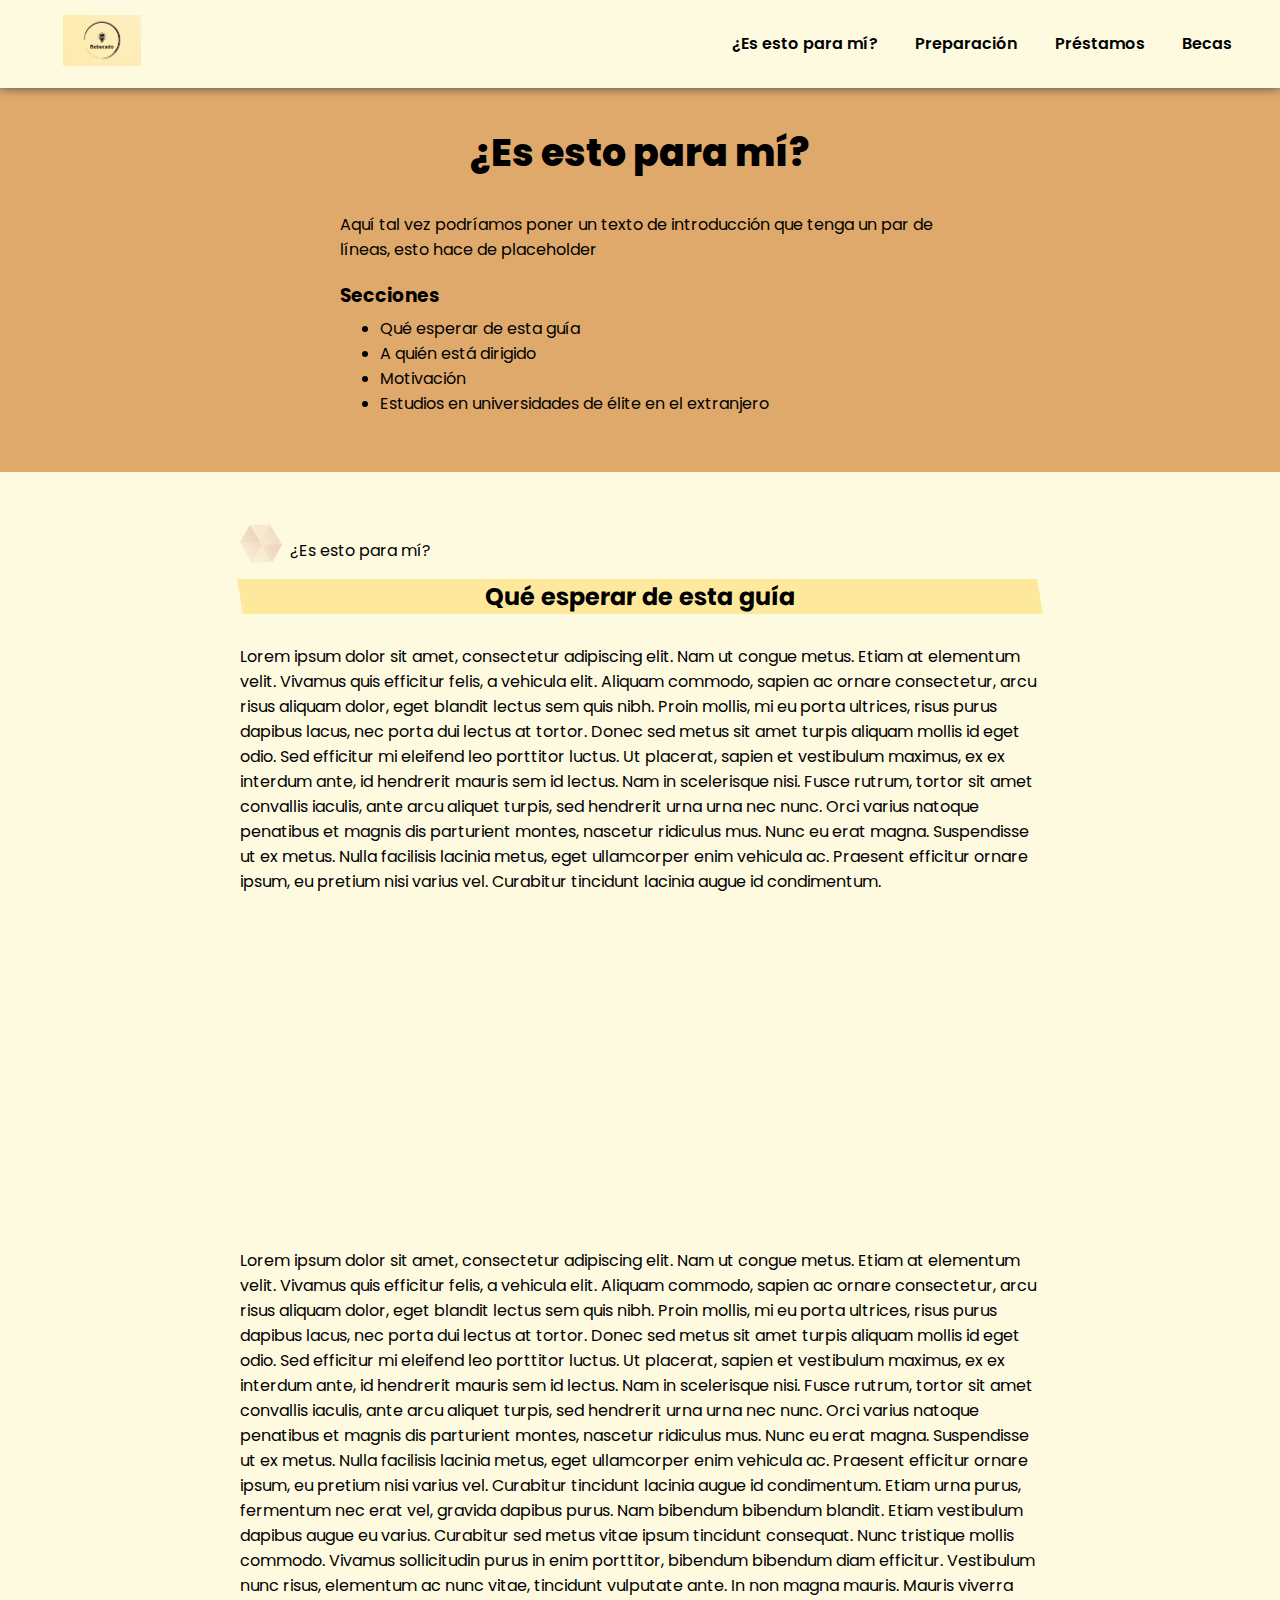
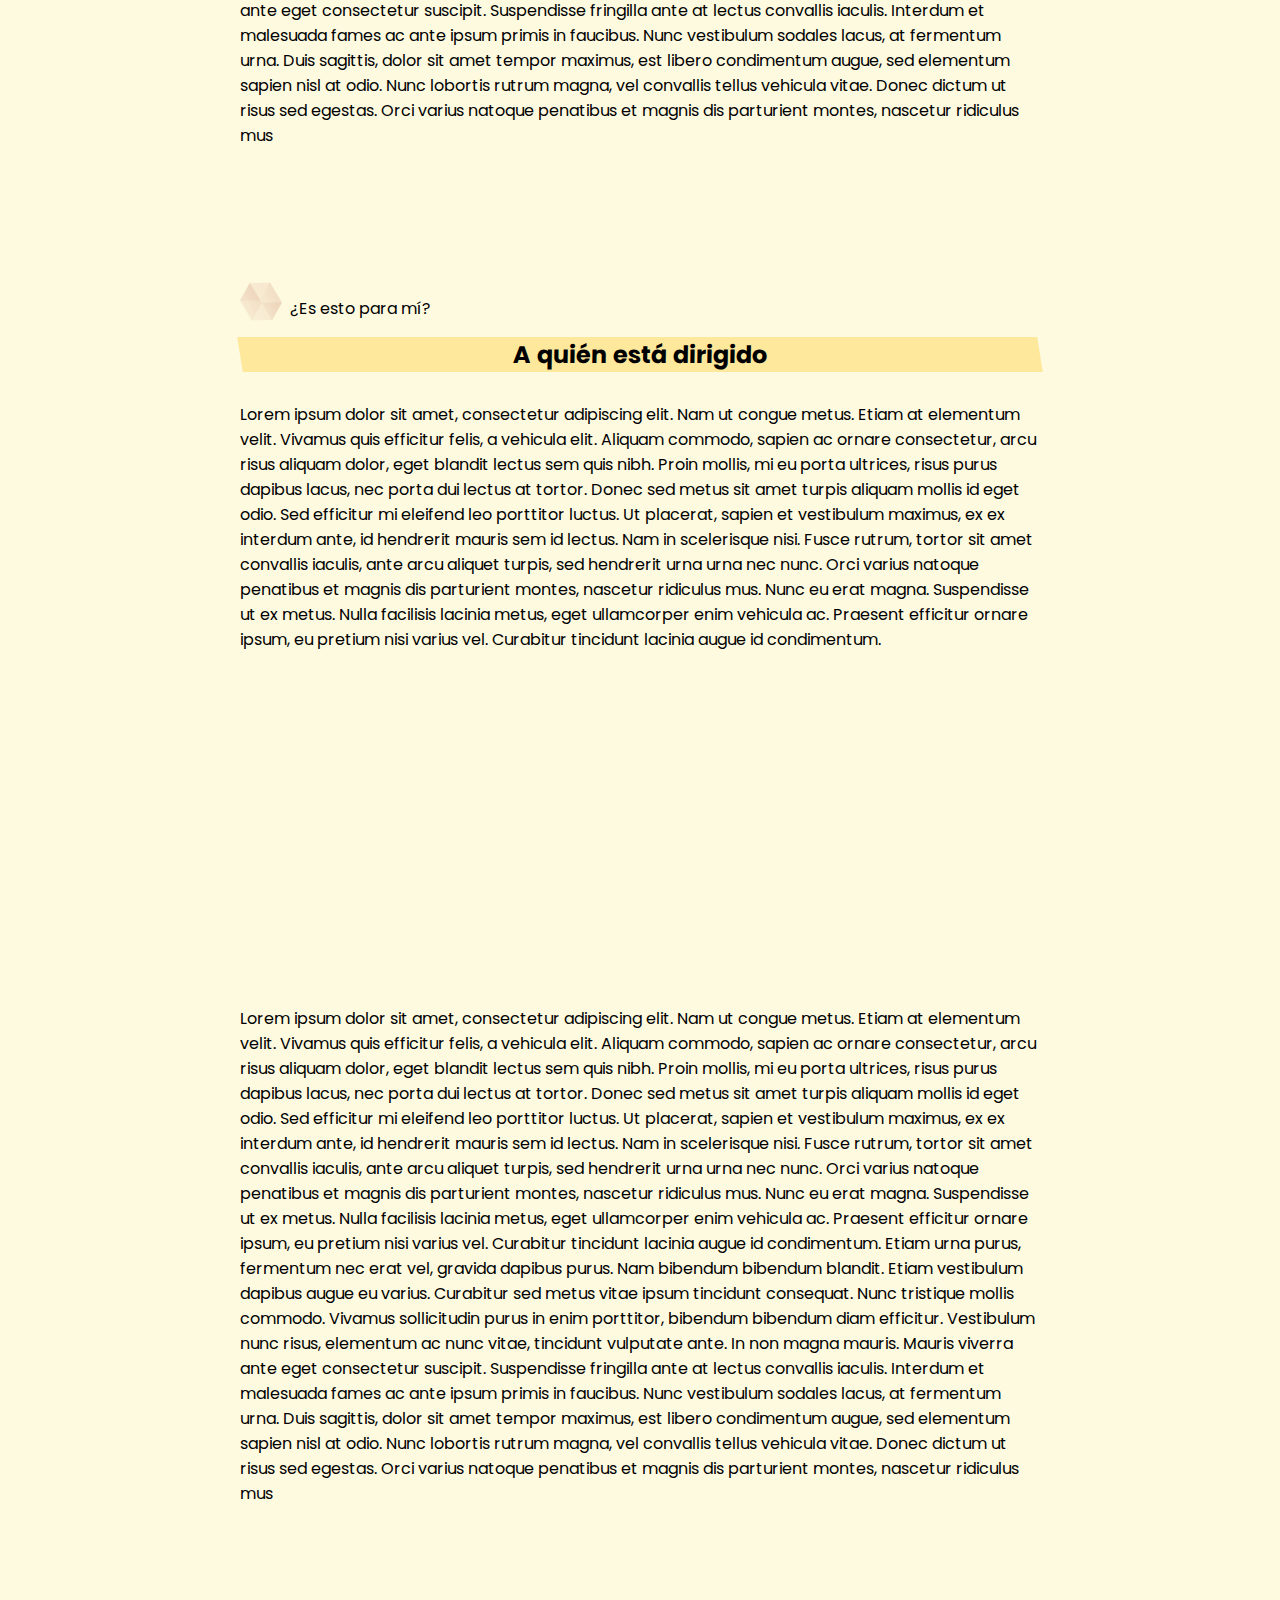
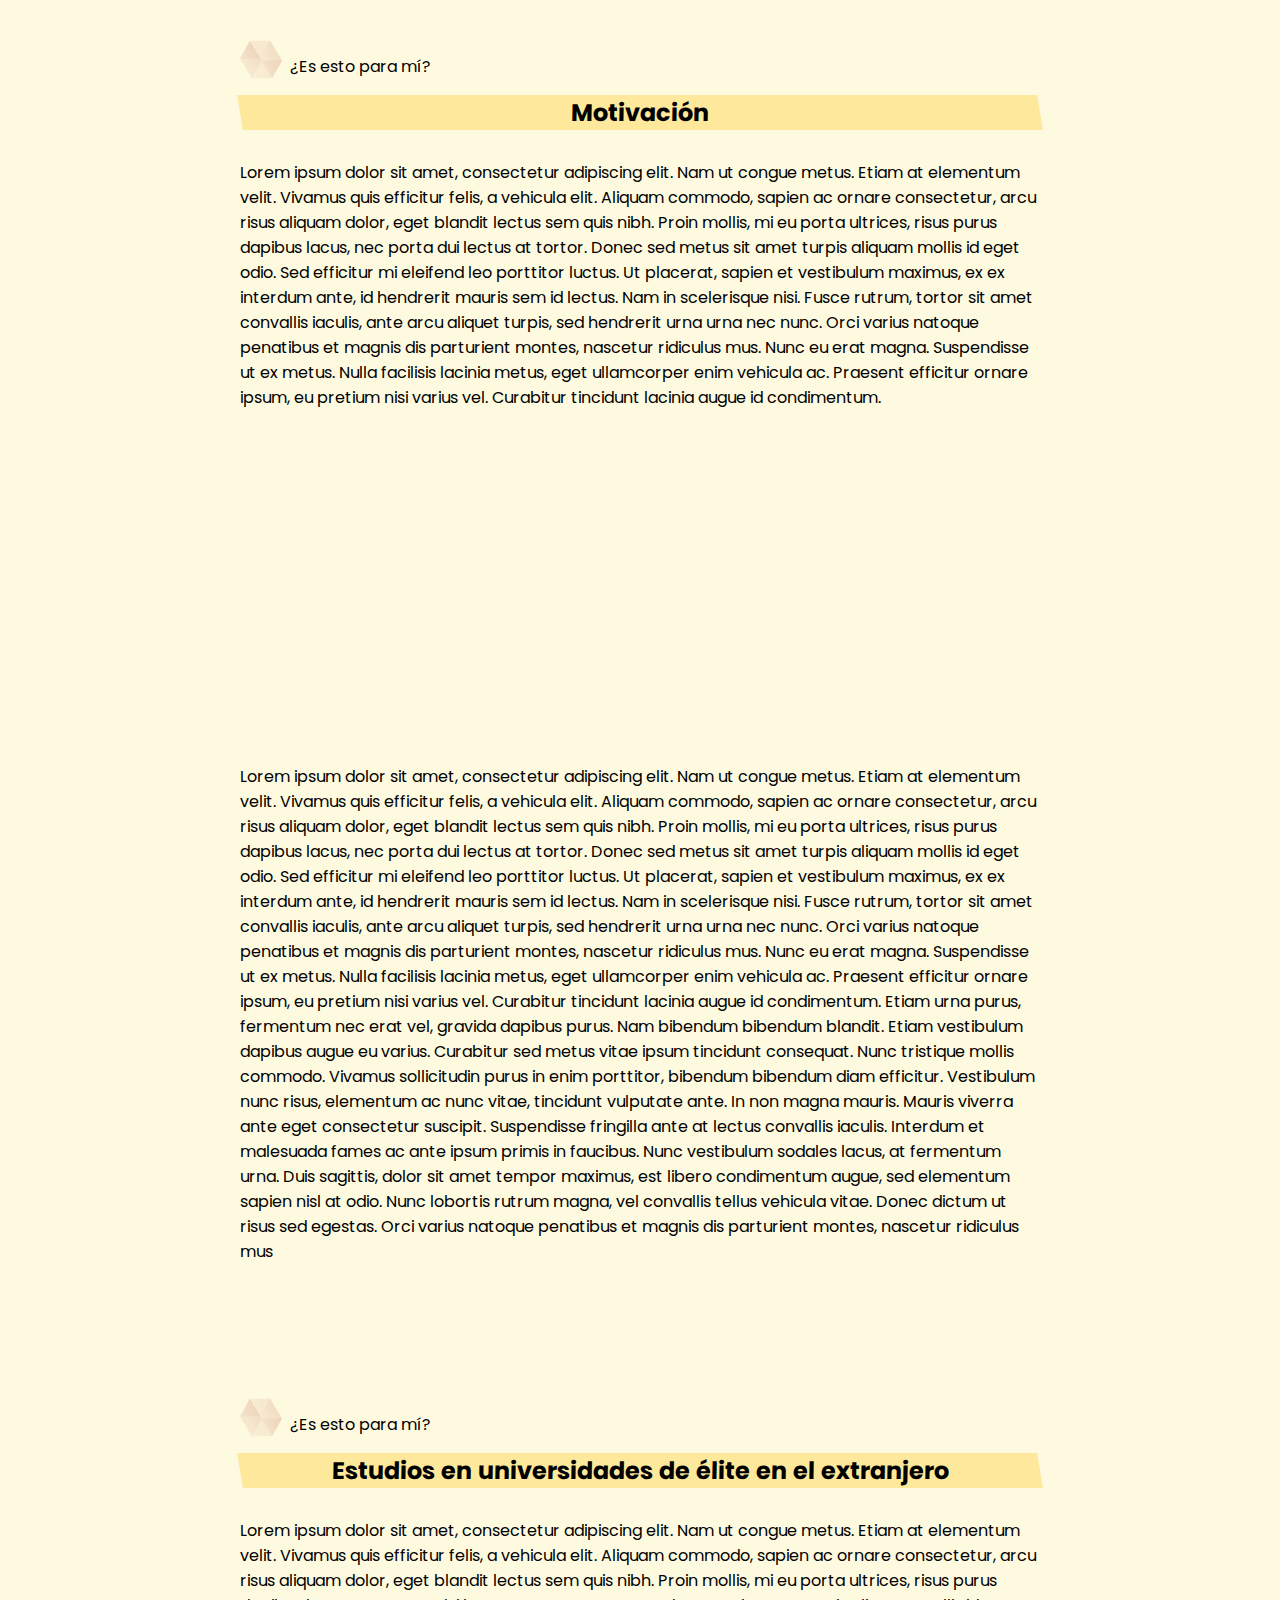
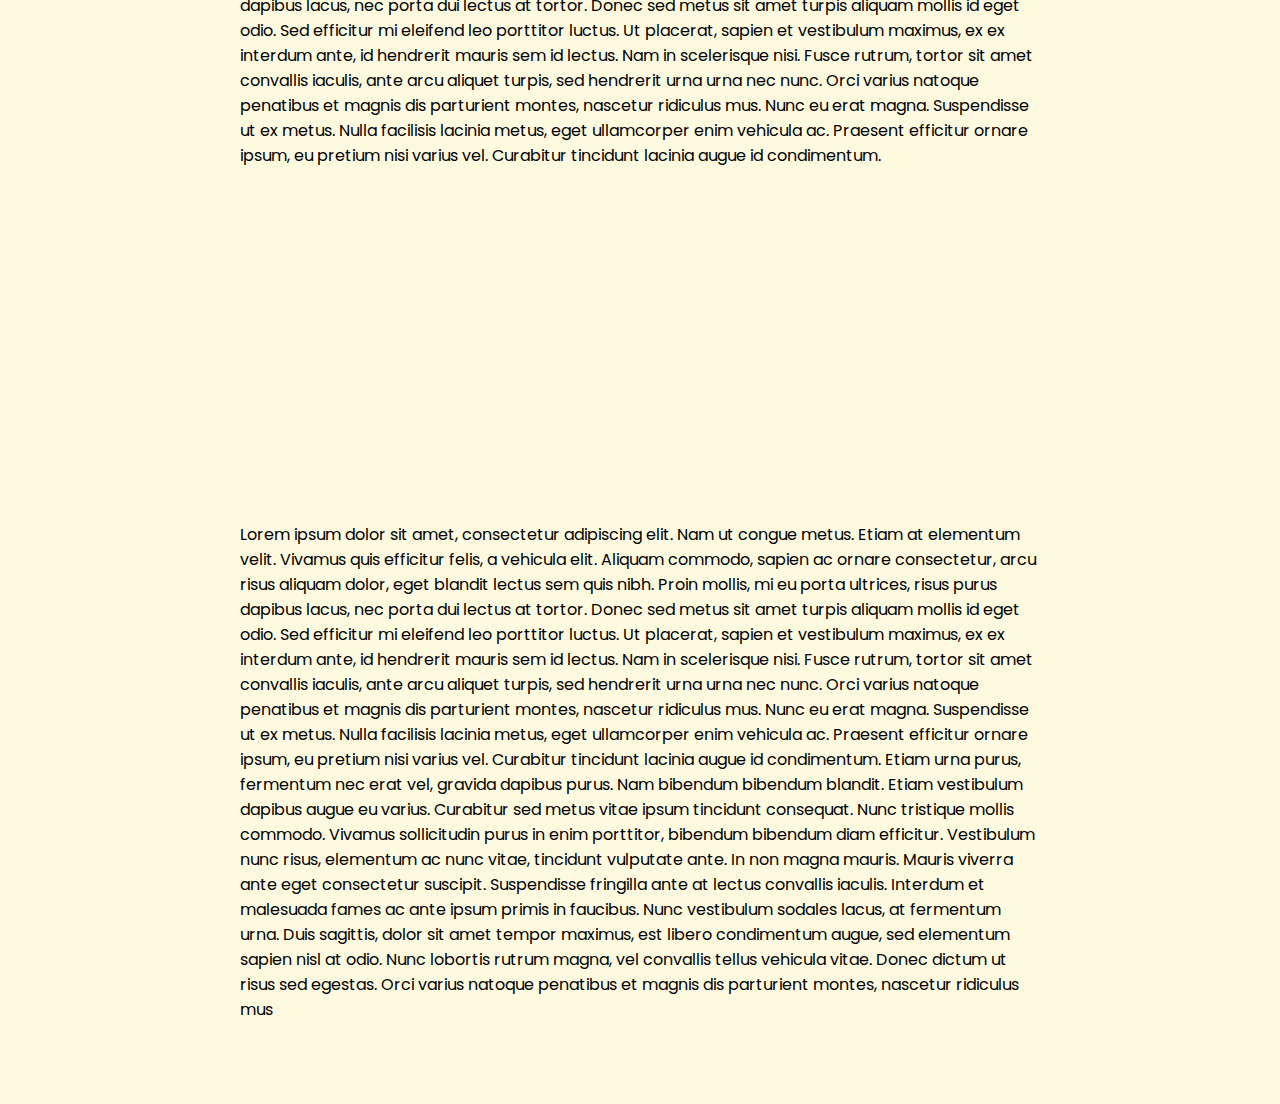
==== commit 8c3ec1b3: "cleanup" ====
--- a/detail.html
+++ b/detail.html
@@ -13,23 +13,22 @@
     <header>
         <div class="header-first-row">
             <div>
-                <span>Logo / </span>
-                <!-- <img class="blackHeart" src="images/black-heart.png" alt="black heart" /> -->
-                <a href="/index.html"><span class="clickable">BeBecado</span></a>
-            </div>
+                <a href="/index.html"><span class="clickable"> <img class="logo" src="images/logo.png" alt="black heart" /></span></a>
+            </div>
+            <hr/>
             <nav>
                 <ul>
                     <a href="/detail.html">
-                        <li class="clickable">¿Es esto para mí?</li>
-                    </a>
-                    <a href="/detail.html">
-                        <li class="clickable">Preparación</li>
-                    </a>
-                    <a href="/detail.html">
-                        <li class="clickable">Préstamos</li>
-                    </a>
-                    <a href="/detail.html">
-                        <li class="clickable">Becas</li>
+                        <li class="clickable hover-underline-animation">¿Es esto para mí?</li>
+                    </a>
+                    <a href="/detail.html">
+                        <li class="clickable hover-underline-animation">Preparación</li>
+                    </a>
+                    <a href="/detail.html">
+                        <li class="clickable hover-underline-animation">Préstamos</li>
+                    </a>
+                    <a href="/detail.html">
+                        <li class="clickable hover-underline-animation">Becas</li>
                     </a>
                 </ul>
             </nav>
--- a/style.css
+++ b/style.css
@@ -1,19 +1,39 @@
 @import url('https://fonts.googleapis.com/css?family=Poppins');
+
+:root {
+    --light-green: #606C38;
+    --dark-green: #283618;
+    --cream: #FEFAE0;
+    --light-orange: #dfa96b;
+    --dark-orange: #BC6C25;
+}
+
+html {
+    background-color: var(--cream);
+}
+
+main {
+    padding-top: 84px;
+}
 
 body {
     font-family: 'Poppins';
     max-width: 1472px;
     margin: auto;
 }
+
 a {
     all: unset;
 }
+
 a:hover {
     cursor: pointer;
 }
+
 .clickable {
     cursor: pointer;
 }
+
 iframe {
     width: 100%;
     max-width: 700px;
@@ -21,22 +41,28 @@
 }
 
 /* Header */
-.header {
-    font-size: 14px;
+header {
+    position: fixed;
+    width: 100vw;
+    height: 88px;
+    background-color: var(--cream);
+    z-index: 1;
 }
 
 .header-first-row {
     display: flex;
     justify-content: space-between;
     align-items: center;
-    flex-wrap: wrap;
-    border-bottom: 1px solid lightgray;
+   
+    box-shadow: 0px 0px 10px #464646;
     font-weight: 600;
-    padding: 10px 25px;
-}
+    padding: 0px 48px;
+}
+
 nav {
     width: 500px;
 }
+
 nav ul {
     list-style: none;
     display: flex;
@@ -45,67 +71,86 @@
     align-items: center;
     padding: 0px;
 }
+
 nav a {
     text-decoration: none;
     color: black;
 }
+
 .logo {
-    width: 70px;
-    height: 22.42px;
+    width: 78px;
     margin: 15px;
 }
+
 hr {
     width: 100%;
     border: 1px solid black;
     opacity: .2;
     display: none;
 }
-@media (max-width: 685px) {
+
+@media (max-width: 780px) {
     .header-first-row {
         justify-content: center;
-    }
-    hr {
-        display: inline;
-    }
-}
+        padding: 4px 12px;
+        font-size: 14px;
+    }
+    nav ul {
+        justify-content: space-around;
+    }
+    header {
+        height: 96px;
+    }
+    main {
+        padding-top: 96px;
+    }
+}
+
 /* --- Home page --- */
 /* Section header */
 .section-home-header {
     padding: 0px 0px 40px;
-    background-color: #F8F4F4;
+    background-color: var(--light-orange);
     display: flex;
     flex-direction: column;
     align-items: center;
     justify-content: flex-start;
     text-align: center;
 }
+
 .section-home-header h1 {
     font-size: 48px;
     font-weight: 800;
     margin-bottom: 32px;
 }
+
 .pages-buttons {
     margin-top: 12px;
 }
+
 .pages-buttons button {
-    font-size: 14px;
+    font-size: 16px;
     color: #000000;
-    background-color: white;
-    width: 175px;
-    height: 45px;
+    background-color: #fff;
+    width: 204px;
+    height: 48px;
     border: none;
     margin: 12px;
-    box-shadow: 8px 8px 0 rgba(251, 59, 73, .2);
+    box-shadow: 8px 8px 0 var(--dark-orange);
     font-weight: 800;
-}
+
+}
+
 .pages-buttons button:hover {
     font-size: 14px;
-    color: white;
-    background-color: #FB3B49;
-    box-shadow: 4px 4px 4px #fb3b4980;
+    background-color: var(--cream);
+    box-shadow: 4px 4px 4px var(--dark-orange);
+    font-size: 16px;
     cursor: pointer;
-
-}
+    -webkit-animation: scale-down-center 0.4s cubic-bezier(0.250, 0.460, 0.450, 0.940) both;
+    animation: scale-down-center 0.4s cubic-bezier(0.250, 0.460, 0.450, 0.940) both;
+}
+
 /* Section testimonials */
 .section-testimonials {
     align-items: center;
@@ -113,10 +158,12 @@
     text-align: center;
     padding: 50px 0px;
 }
+
 .triangle {
     width: 30px;
     margin: 0px 0px 50px;
 }
+
 .section-testimonials h2 {
     font-style: italic;
     transform: skew(9deg, 0deg);
@@ -124,10 +171,12 @@
     max-width: 800px;
     margin: 0px auto 30px;
 }
+
 .section-testimonials article {
     max-width: 400px;
     margin: 0 auto 32px;
 }
+
 /* Section boxes */
 .section-boxes {
     display: flex;
@@ -135,12 +184,14 @@
     align-items: center;
     justify-content: center;
 }
+
 .boxes {
     display: flex;
     justify-content: center;
     align-items: flex-start;
     flex-wrap: wrap;
 }
+
 .box {
     width: 250px;
     margin: 25px 35px;
@@ -149,20 +200,25 @@
     align-items: flex-start;
     justify-content: flex-start;
 }
+
 .box-title {
     color: rgb(255, 98, 71);
     font-weight: bold;
 }
+
 .box-img {
     height: 40px;
 }
+
 .section-boxes button {
     box-shadow: 8px 8px 0 rgba(128, 83, 35, .2);
     color: white;
 }
+
 .section-boxes h2 {
     color: #ED1C24;
 }
+
 .section-boxes button {
     margin: 40px 0px 100px;
     width: 275px;
@@ -170,16 +226,22 @@
     background-color: #000000;
     font-weight: 800;
 }
+
 /* --- Detailed page --- */
 /* Detailed page header */
 .detailed-section-header {
-    padding: 0px 18px 40px;
-    background-color: #F8F4F4;
+    padding: 8px 18px 40px;
+    background-color: var(--light-orange);
     display: flex;
     flex-direction: column;
     align-items: center;
     justify-content: flex-start;
     text-align: center;
+}
+
+.detailed-section-header h2 {
+    font-size: 38px;
+    font-weight: 800;
 }
 
 .detailed-section-header-content {
@@ -193,6 +255,7 @@
     display: flex;
     flex-direction: column;
 }
+
 .sections a:hover {
     font-weight: bold;
 }
@@ -200,6 +263,7 @@
 .sections h3 {
     margin-bottom: -10px;
 }
+
 /* Detailed page content */
 .section-detailed {
     align-items: center;
@@ -207,10 +271,12 @@
     text-align: center;
     padding: 50px 18px;
 }
+
 .triangle {
     width: 42px;
     margin: 0px 0px 14px;
 }
+
 .section-detailed h2 {
     font-style: italic;
     transform: skew(9deg, 0deg);
@@ -218,27 +284,39 @@
     max-width: 800px;
     margin: 0px auto 30px;
 }
+
 .section-detailed article {
     max-width: 800px;
     margin: 0 auto 32px;
     text-align: left;
 }
+
 .section-detailed-header {
     display: flex;
     width: 100%;
     max-width: 800px;
     margin: auto;
 }
+
 .section-detailed-header p {
     margin-left: 8px;
 }
 
+@media (max-width: 780px) {
+    .section-home-header {
+        padding: 12px 12px;
+    }
+    .section-home-header h1 {
+        margin-top: 12px;
+    }
+}
 
 /* ----- ANIMATIONS ------ */
 .tracking-in-expand {
-	-webkit-animation: tracking-in-expand 0.7s cubic-bezier(0.215, 0.610, 0.355, 1.000) both;
-	        animation: tracking-in-expand 0.7s cubic-bezier(0.215, 0.610, 0.355, 1.000) both;
-}
+    -webkit-animation: tracking-in-expand 0.7s cubic-bezier(0.215, 0.610, 0.355, 1.000) both;
+    animation: tracking-in-expand 0.7s cubic-bezier(0.215, 0.610, 0.355, 1.000) both;
+}
+
 /* ----------------------------------------------
  * Generated by Animista on 2023-3-4 17:20:46
  * Licensed under FreeBSD License.
@@ -251,28 +329,94 @@
  * animation tracking-in-expand
  * ----------------------------------------
  */
- @-webkit-keyframes tracking-in-expand {
+@-webkit-keyframes tracking-in-expand {
     0% {
-      letter-spacing: -0.5em;
-      opacity: 0;
-    }
+        letter-spacing: -0.5em;
+        opacity: 0;
+    }
+
     40% {
-      opacity: 0.6;
-    }
+        opacity: 0.6;
+    }
+
     100% {
-      opacity: 1;
-    }
-  }
-  @keyframes tracking-in-expand {
+        opacity: 1;
+    }
+}
+
+@keyframes tracking-in-expand {
     0% {
-      letter-spacing: -0.5em;
-      opacity: 0;
-    }
+        letter-spacing: -0.5em;
+        opacity: 0;
+    }
+
     40% {
-      opacity: 0.6;
-    }
+        opacity: 0.6;
+    }
+
     100% {
-      opacity: 1;
-    }
-  }
-  +        opacity: 1;
+    }
+}
+
+/* hover-underline-animation */
+.hover-underline-animation {
+    display: inline-block;
+    position: relative;
+    color: black;
+}
+
+.hover-underline-animation::after {
+    content: '';
+    position: absolute;
+    width: 100%;
+    transform: scaleX(0);
+    height: 2px;
+    bottom: 0;
+    left: 0;
+    background-color: black;
+    transform-origin: bottom right;
+    transition: transform 0.25s ease-out;
+}
+
+.hover-underline-animation:hover::after {
+    transform: scaleX(1);
+    transform-origin: bottom left;
+}
+
+/* ----------------------------------------------
+ * Generated by Animista on 2023-4-19 13:29:16
+ * Licensed under FreeBSD License.
+ * See http://animista.net/license for more info. 
+ * w: http://animista.net, t: @cssanimista
+ * ---------------------------------------------- */
+
+/**
+ * ----------------------------------------
+ * animation scale-down-center
+ * ----------------------------------------
+ */
+
+@-webkit-keyframes scale-down-center {
+    0% {
+        -webkit-transform: scale(1);
+        transform: scale(1);
+    }
+
+    100% {
+        -webkit-transform: scale(0.9);
+        transform: scale(0.9);
+    }
+}
+
+@keyframes scale-down-center {
+    0% {
+        -webkit-transform: scale(1);
+        transform: scale(1);
+    }
+
+    100% {
+        -webkit-transform: scale(0.9);
+        transform: scale(0.9);
+    }
+}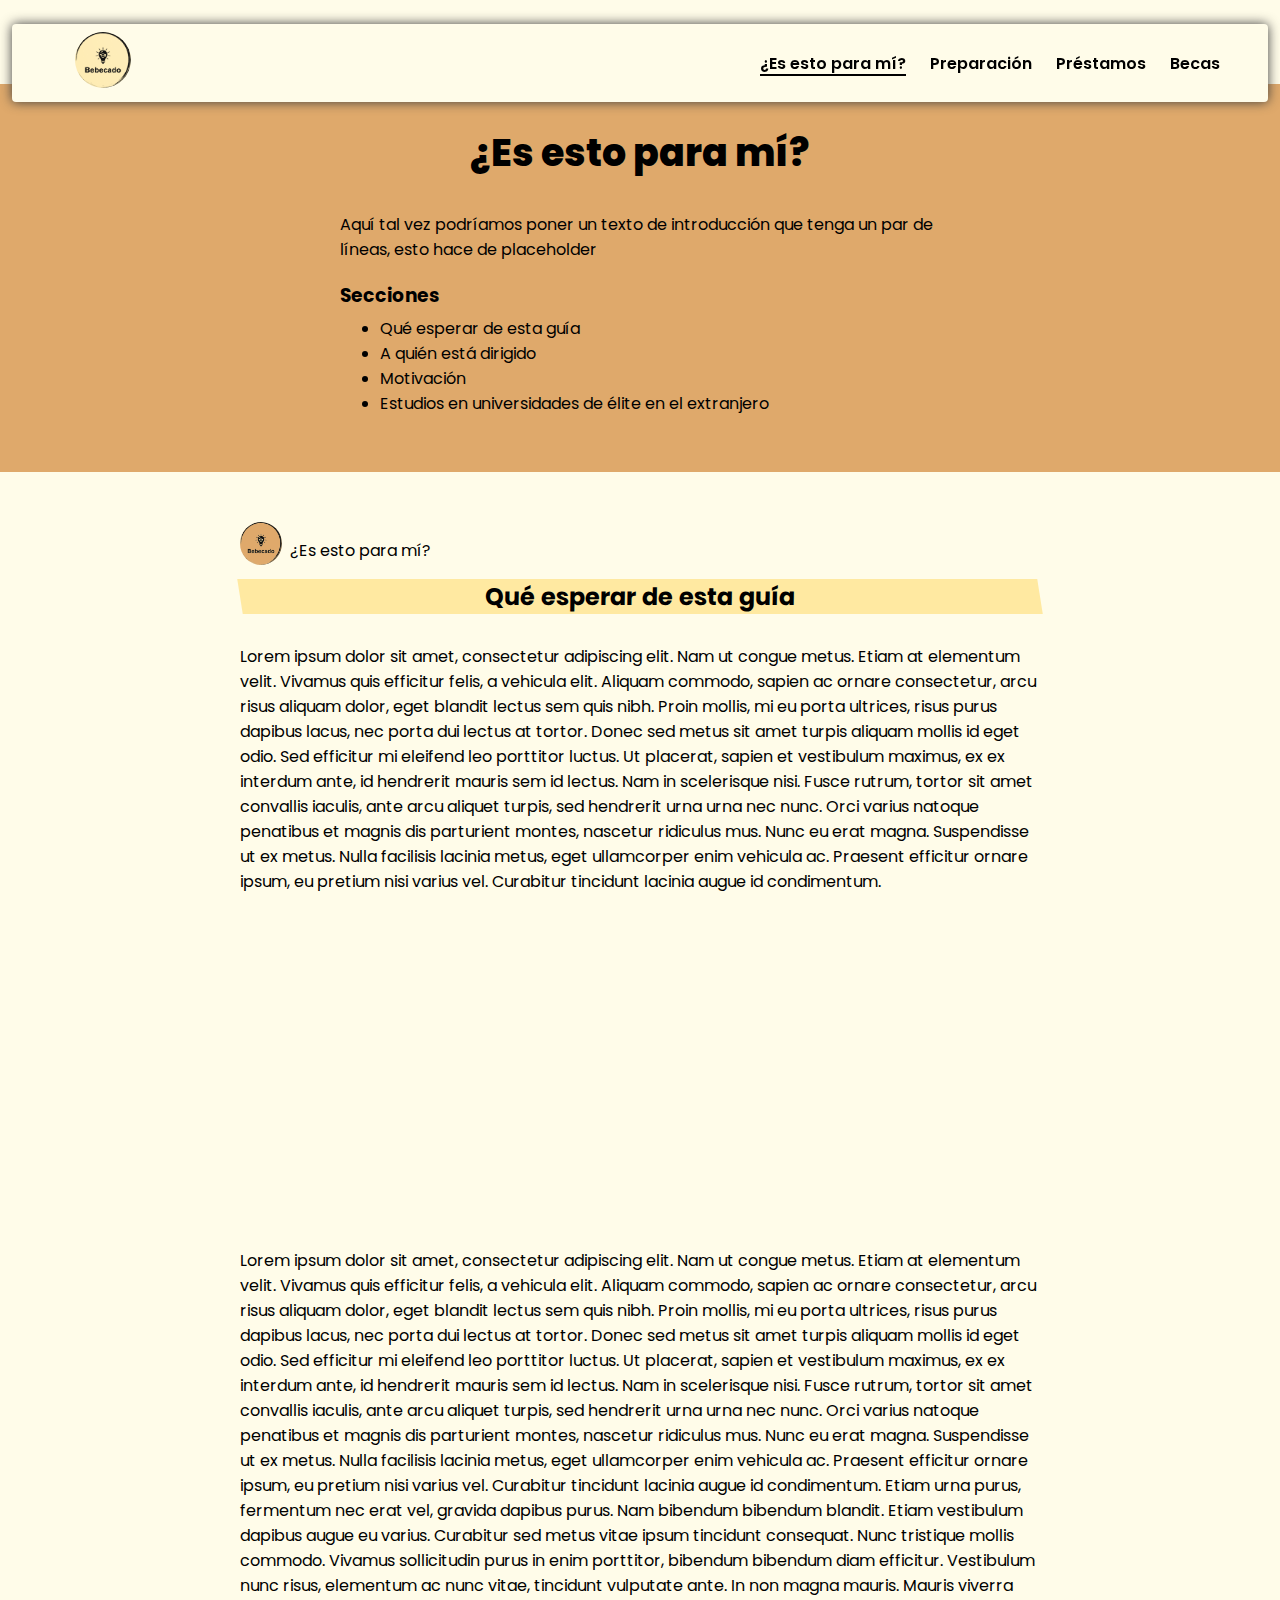
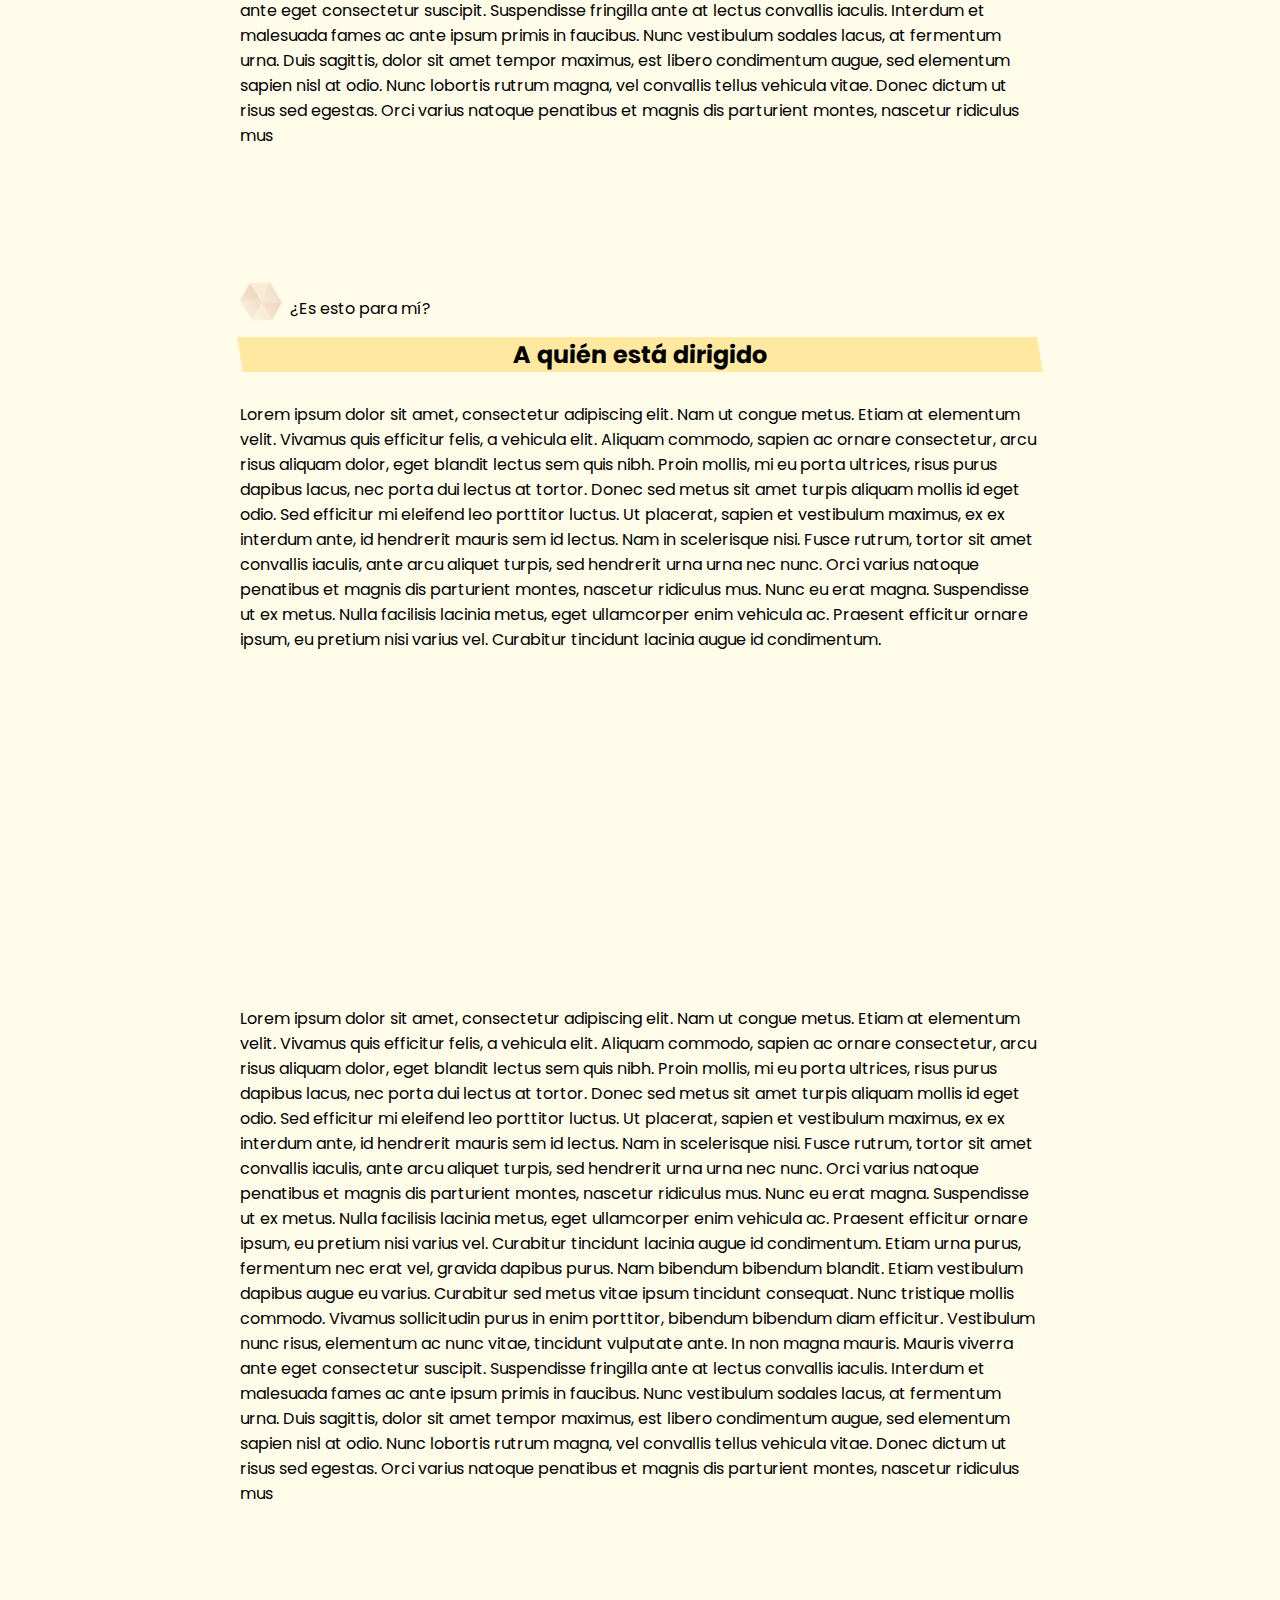
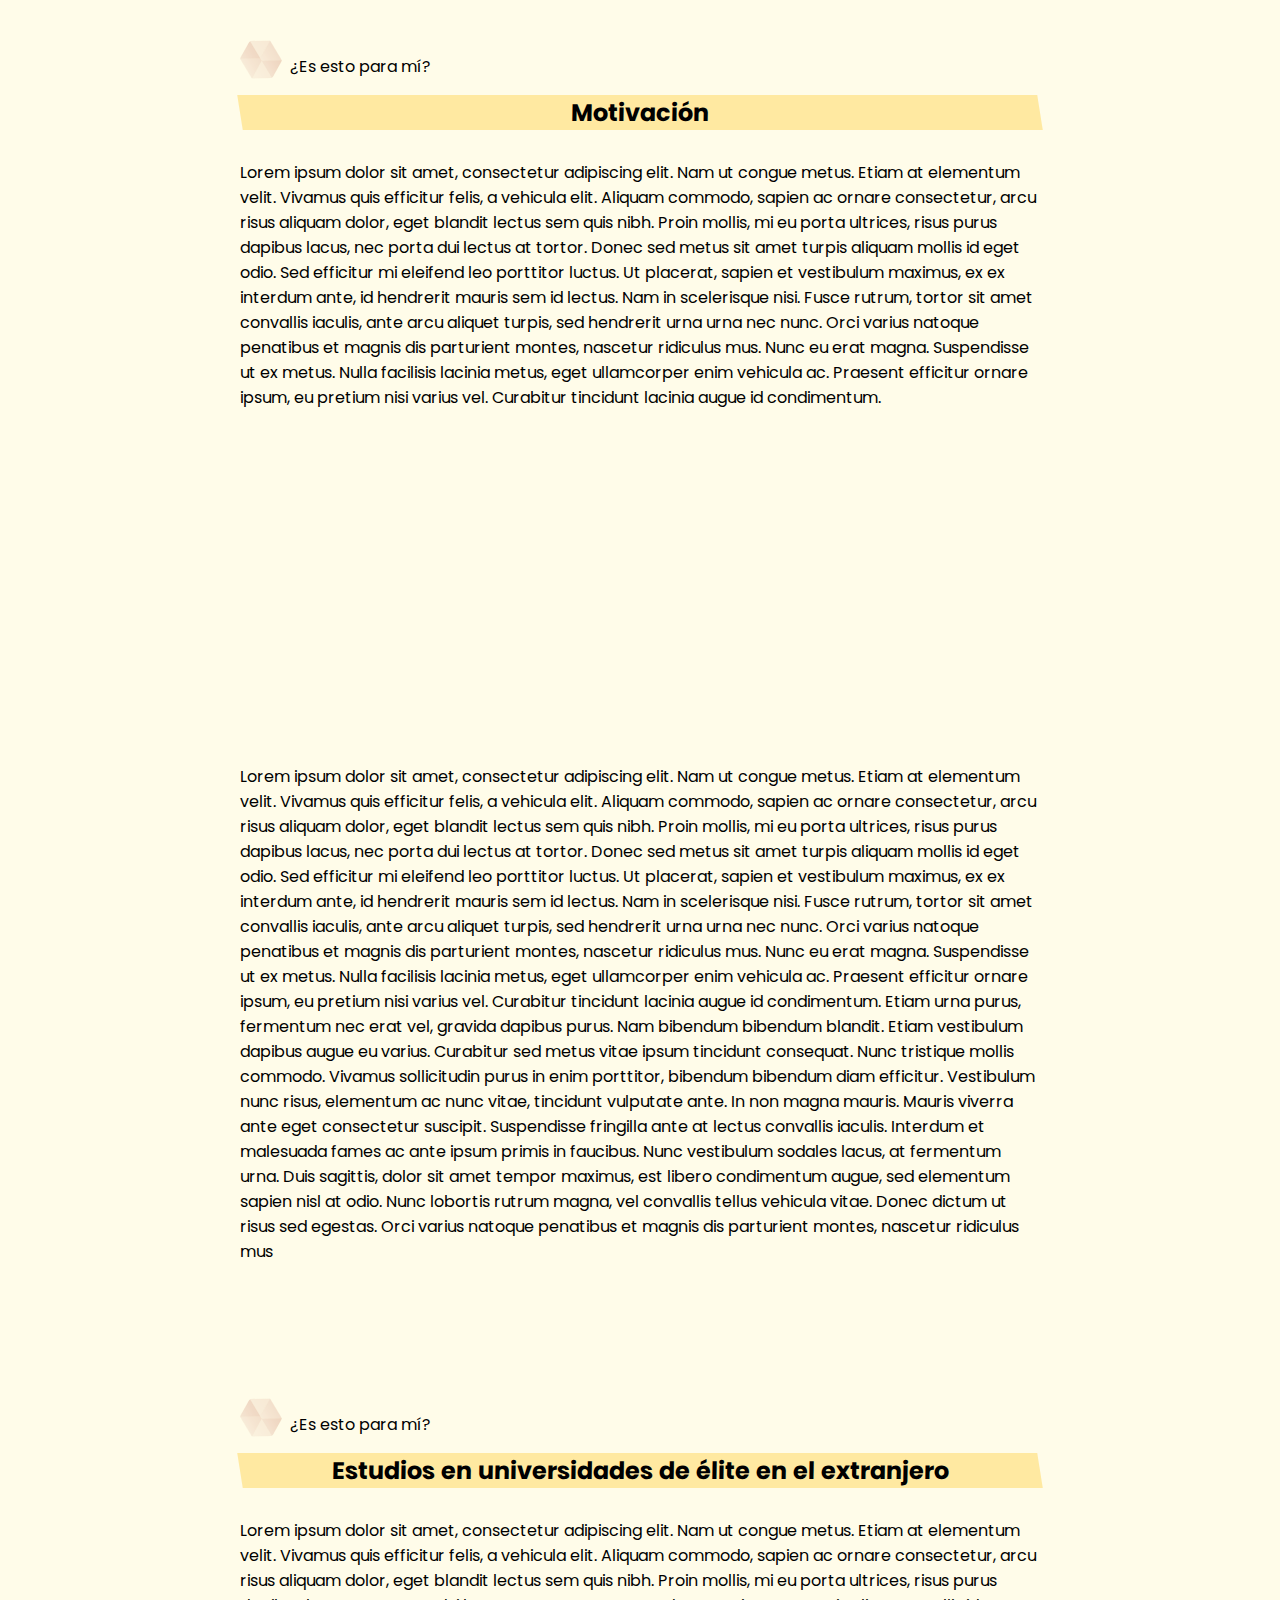
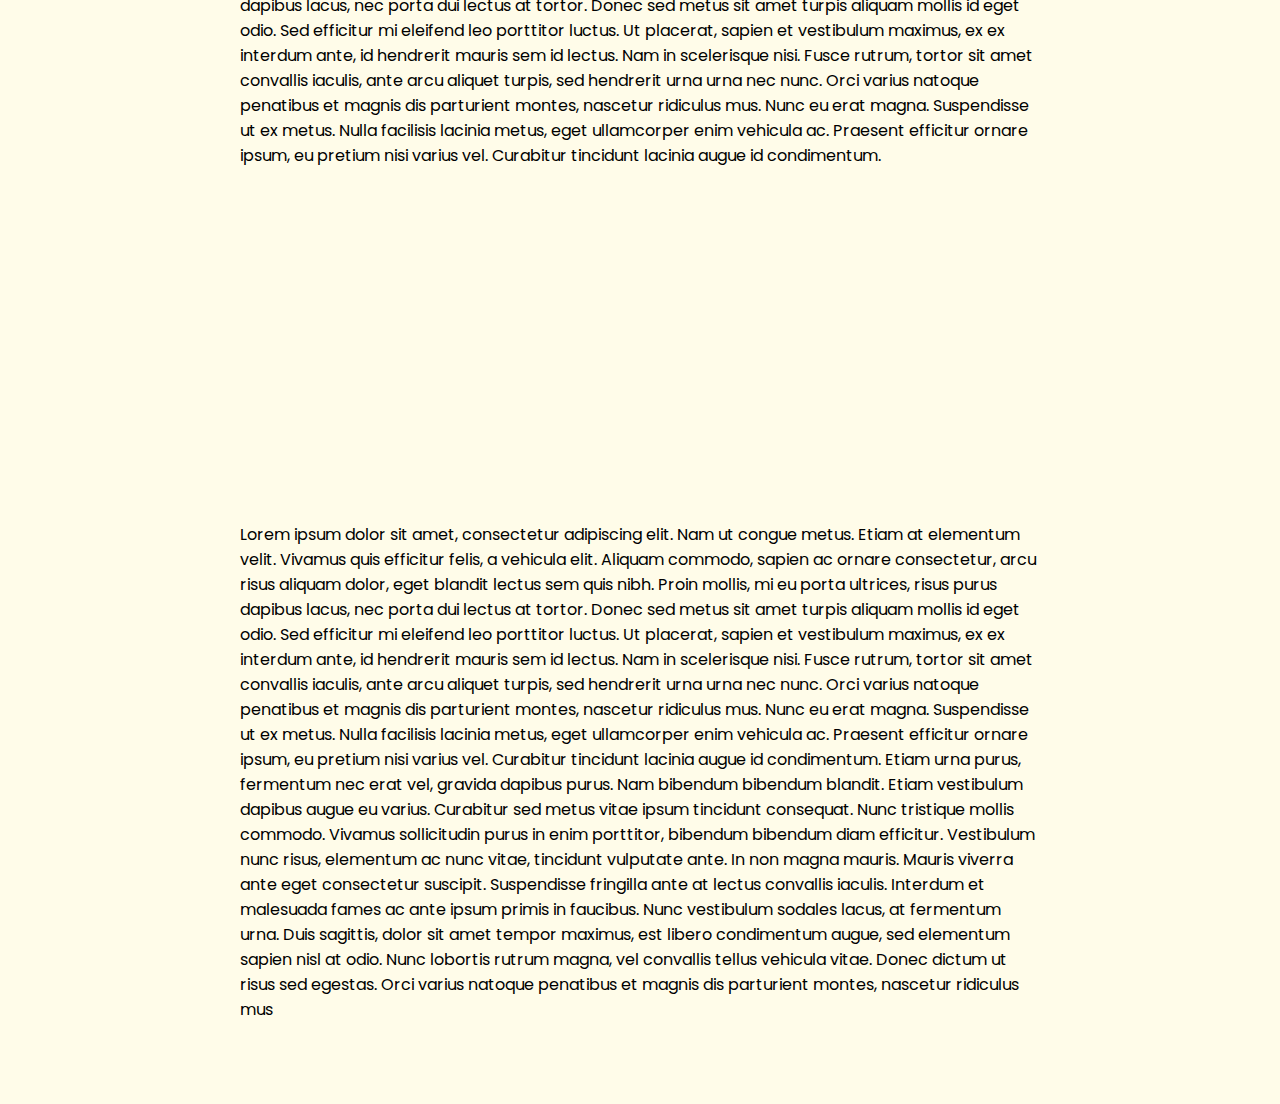
==== commit fa886434: "things" ====
--- a/detail.html
+++ b/detail.html
@@ -19,7 +19,7 @@
             <nav>
                 <ul>
                     <a href="/detail.html">
-                        <li class="clickable hover-underline-animation">¿Es esto para mí?</li>
+                        <li class="clickable hover-underline-animation underline-selected">¿Es esto para mí?</li>
                     </a>
                     <a href="/detail.html">
                         <li class="clickable hover-underline-animation">Preparación</li>
@@ -63,7 +63,7 @@
         </section>
         <section class="section-detailed" id="section1">
             <div class="section-detailed-header">
-                <img src="images/triangle-hexagon.svg" alt="triangle" class="triangle">
+                <img src="images/logo-dark.png" alt="triangle" class="triangle">
                 <p>¿Es esto para mí?</p>
             </div>
             <h2>Qué esperar de esta guía</h2>
--- a/style.css
+++ b/style.css
@@ -3,13 +3,25 @@
 :root {
     --light-green: #606C38;
     --dark-green: #283618;
-    --cream: #FEFAE0;
+    --cream: #fffce9;
     --light-orange: #dfa96b;
     --dark-orange: #BC6C25;
 }
 
 html {
     background-color: var(--cream);
+}
+
+a {
+    -webkit-tap-highlight-color: rgba(0, 0, 0, 0);
+}
+
+a:focus, a:visited, a:active {
+    outline: none;
+}
+
+* {
+    -webkit-tap-highlight-color: transparent;
 }
 
 main {
@@ -43,20 +55,24 @@
 /* Header */
 header {
     position: fixed;
-    width: 100vw;
-    height: 88px;
+    width: 100%;
+    max-width: 1472px;
+    z-index: 1;
+    height: 96px;
+    margin-top: 12px;
+}
+
+.header-first-row {
     background-color: var(--cream);
-    z-index: 1;
-}
-
-.header-first-row {
     display: flex;
     justify-content: space-between;
     align-items: center;
-   
-    box-shadow: 0px 0px 10px #464646;
+    box-shadow: 0px 0px 12px #3d3d3d;
     font-weight: 600;
     padding: 0px 48px;
+    margin: 12px 12px 0px;
+    height: 78px;
+    border-radius: 4px;
 }
 
 nav {
@@ -69,7 +85,6 @@
     flex-wrap: wrap;
     justify-content: space-between;
     align-items: center;
-    padding: 0px;
 }
 
 nav a {
@@ -78,8 +93,16 @@
 }
 
 .logo {
-    width: 78px;
+    width: 56px;
+    border-radius: 100%;
     margin: 15px;
+    user-select: none;
+}
+
+.logo:hover {
+    background-color: var(--cream);
+    -webkit-animation: scale-down-center 0.4s cubic-bezier(0.250, 0.460, 0.450, 0.940) both;
+    animation: scale-down-center 0.4s cubic-bezier(0.250, 0.460, 0.450, 0.940) both;
 }
 
 hr {
@@ -94,13 +117,17 @@
         justify-content: center;
         padding: 4px 12px;
         font-size: 14px;
-    }
+        height: 68px;
+    }
+
     nav ul {
         justify-content: space-around;
     }
+
     header {
-        height: 96px;
-    }
+        height: 88px;
+    }
+
     main {
         padding-top: 96px;
     }
@@ -109,7 +136,7 @@
 /* --- Home page --- */
 /* Section header */
 .section-home-header {
-    padding: 0px 0px 40px;
+    padding: 18px 0px 56px;
     background-color: var(--light-orange);
     display: flex;
     flex-direction: column;
@@ -119,9 +146,10 @@
 }
 
 .section-home-header h1 {
-    font-size: 48px;
+    font-size: 74px;
     font-weight: 800;
-    margin-bottom: 32px;
+    margin-bottom: 0px;
+    margin-top: 42px;
 }
 
 .pages-buttons {
@@ -138,7 +166,7 @@
     margin: 12px;
     box-shadow: 8px 8px 0 var(--dark-orange);
     font-weight: 800;
-
+    border-radius: 3px;
 }
 
 .pages-buttons button:hover {
@@ -162,6 +190,7 @@
 .triangle {
     width: 30px;
     margin: 0px 0px 50px;
+    border-radius: 100%;
 }
 
 .section-testimonials h2 {
@@ -293,7 +322,7 @@
 
 .section-detailed-header {
     display: flex;
-    width: 100%;
+    width: 100vw;
     max-width: 800px;
     margin: auto;
 }
@@ -303,11 +332,29 @@
 }
 
 @media (max-width: 780px) {
-    .section-home-header {
-        padding: 12px 12px;
+    section {
+        padding: 12px 12px !important;
+    }
+    header {
+        margin-top: 0px;
+    }
+    main {
+        padding-top: 74px;
+    }
+    .logo {
+        margin: 0 8px;
+    }
+    ul {
+        padding: 0px;
+        margin-top: 8px;
+        height: 80%;
+    }
+    nav {
+        height: 100%;
     }
     .section-home-header h1 {
         margin-top: 12px;
+        font-size: 56px;
     }
 }
 
@@ -384,6 +431,11 @@
     transform-origin: bottom left;
 }
 
+.underline-selected::after {
+    transform: scaleX(1);
+    transform-origin: bottom left;
+}
+
 /* ----------------------------------------------
  * Generated by Animista on 2023-4-19 13:29:16
  * Licensed under FreeBSD License.
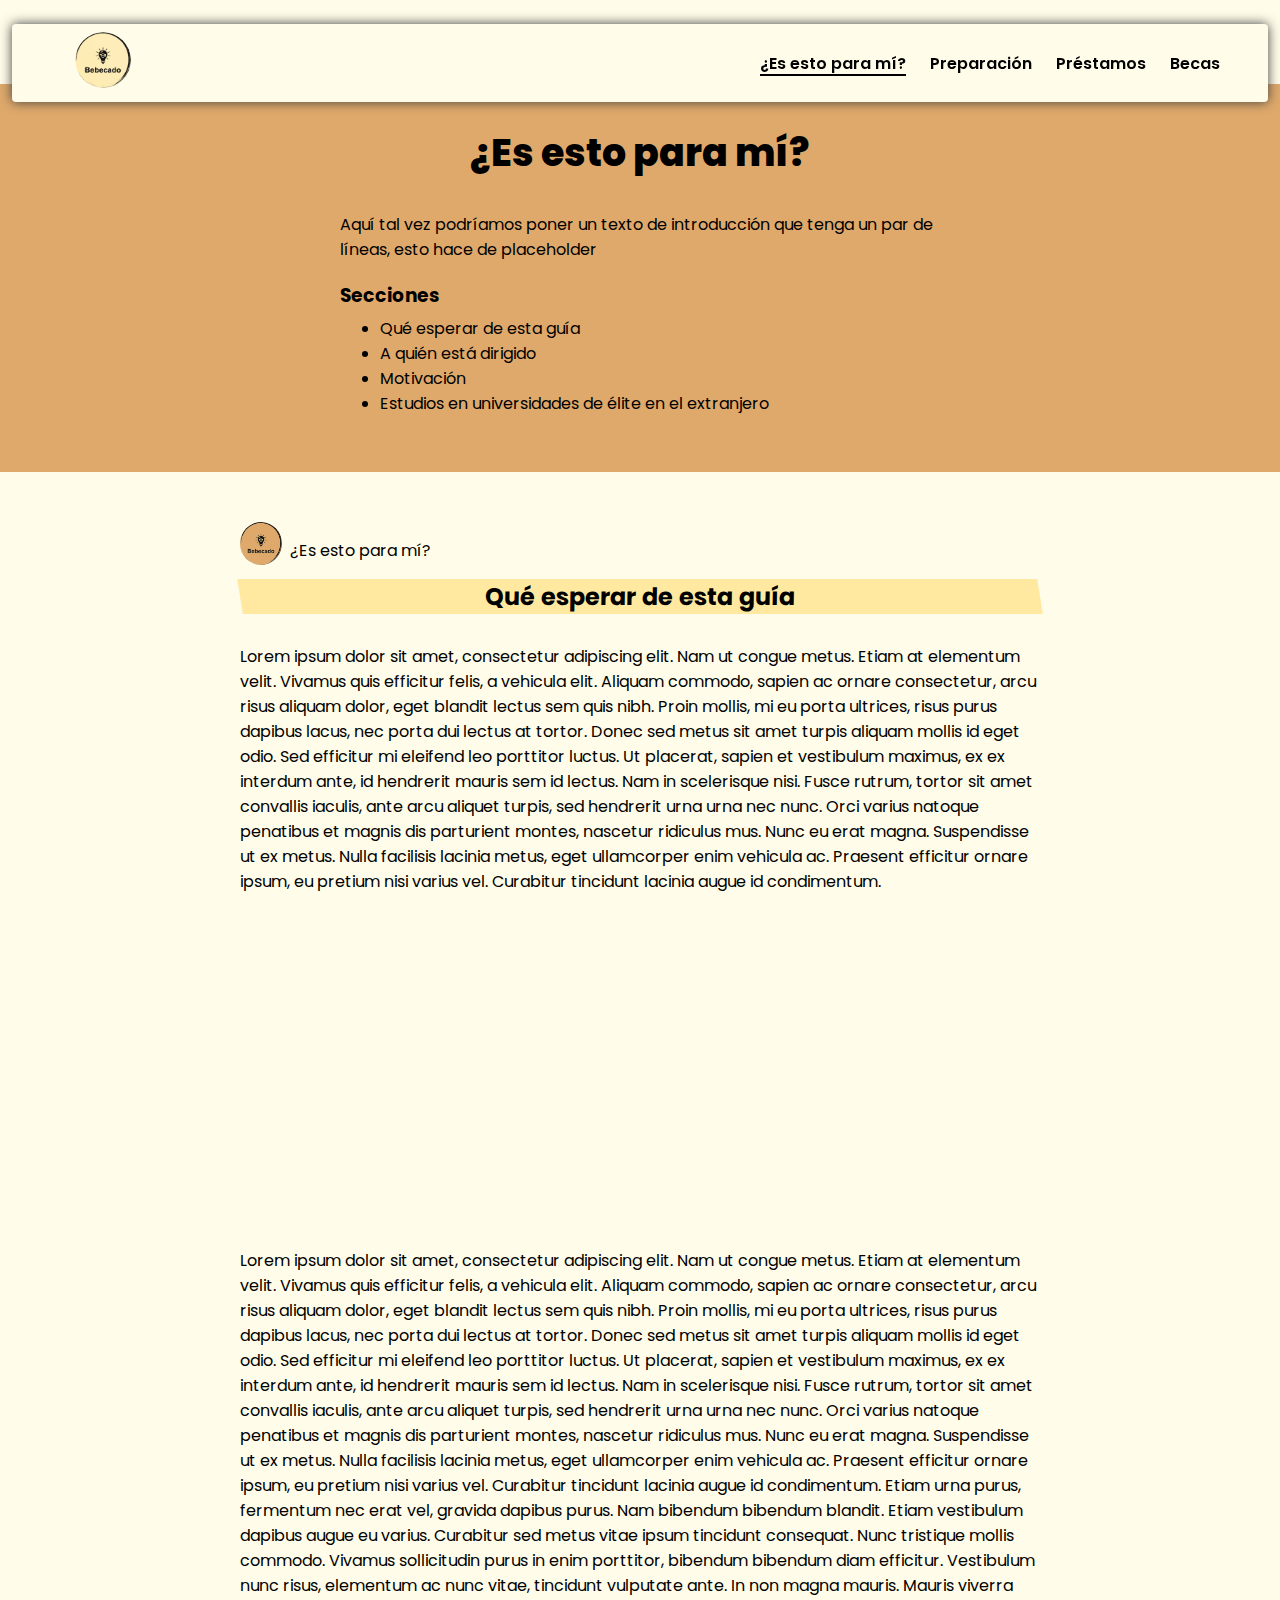
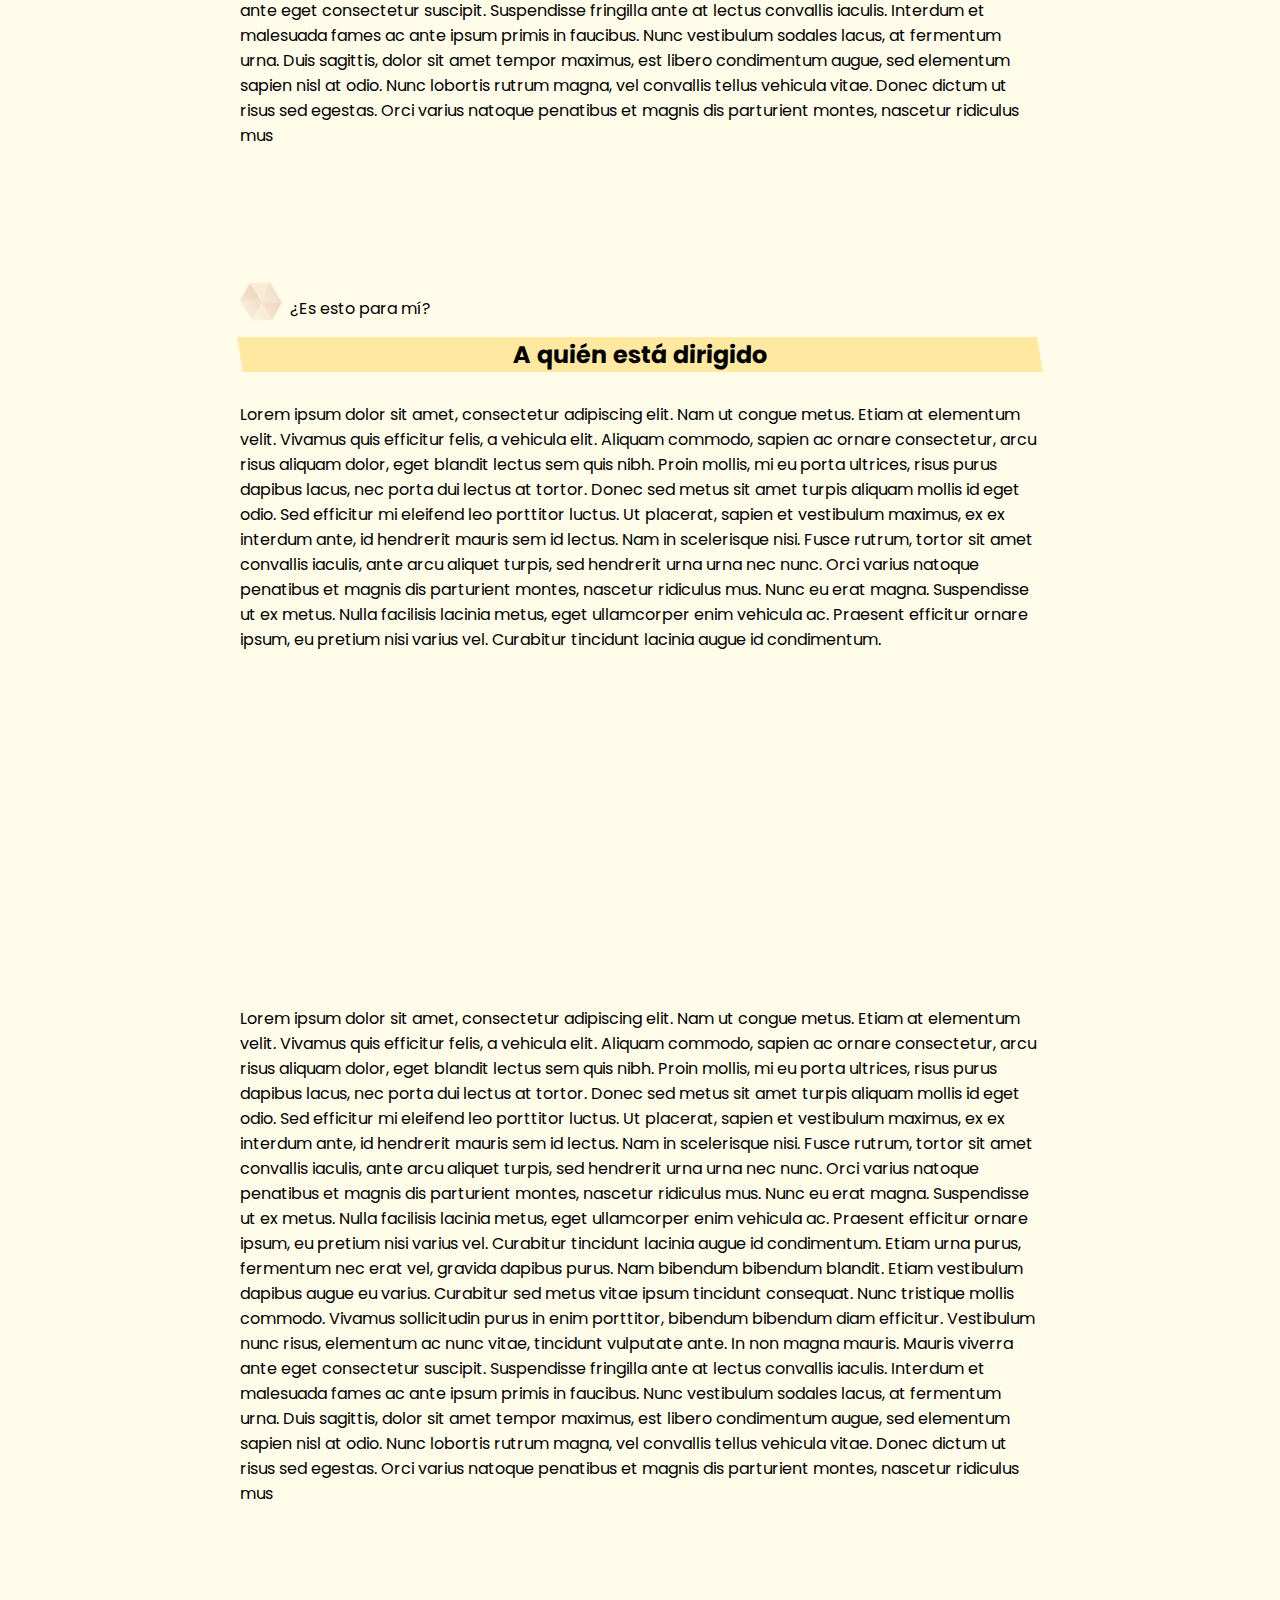
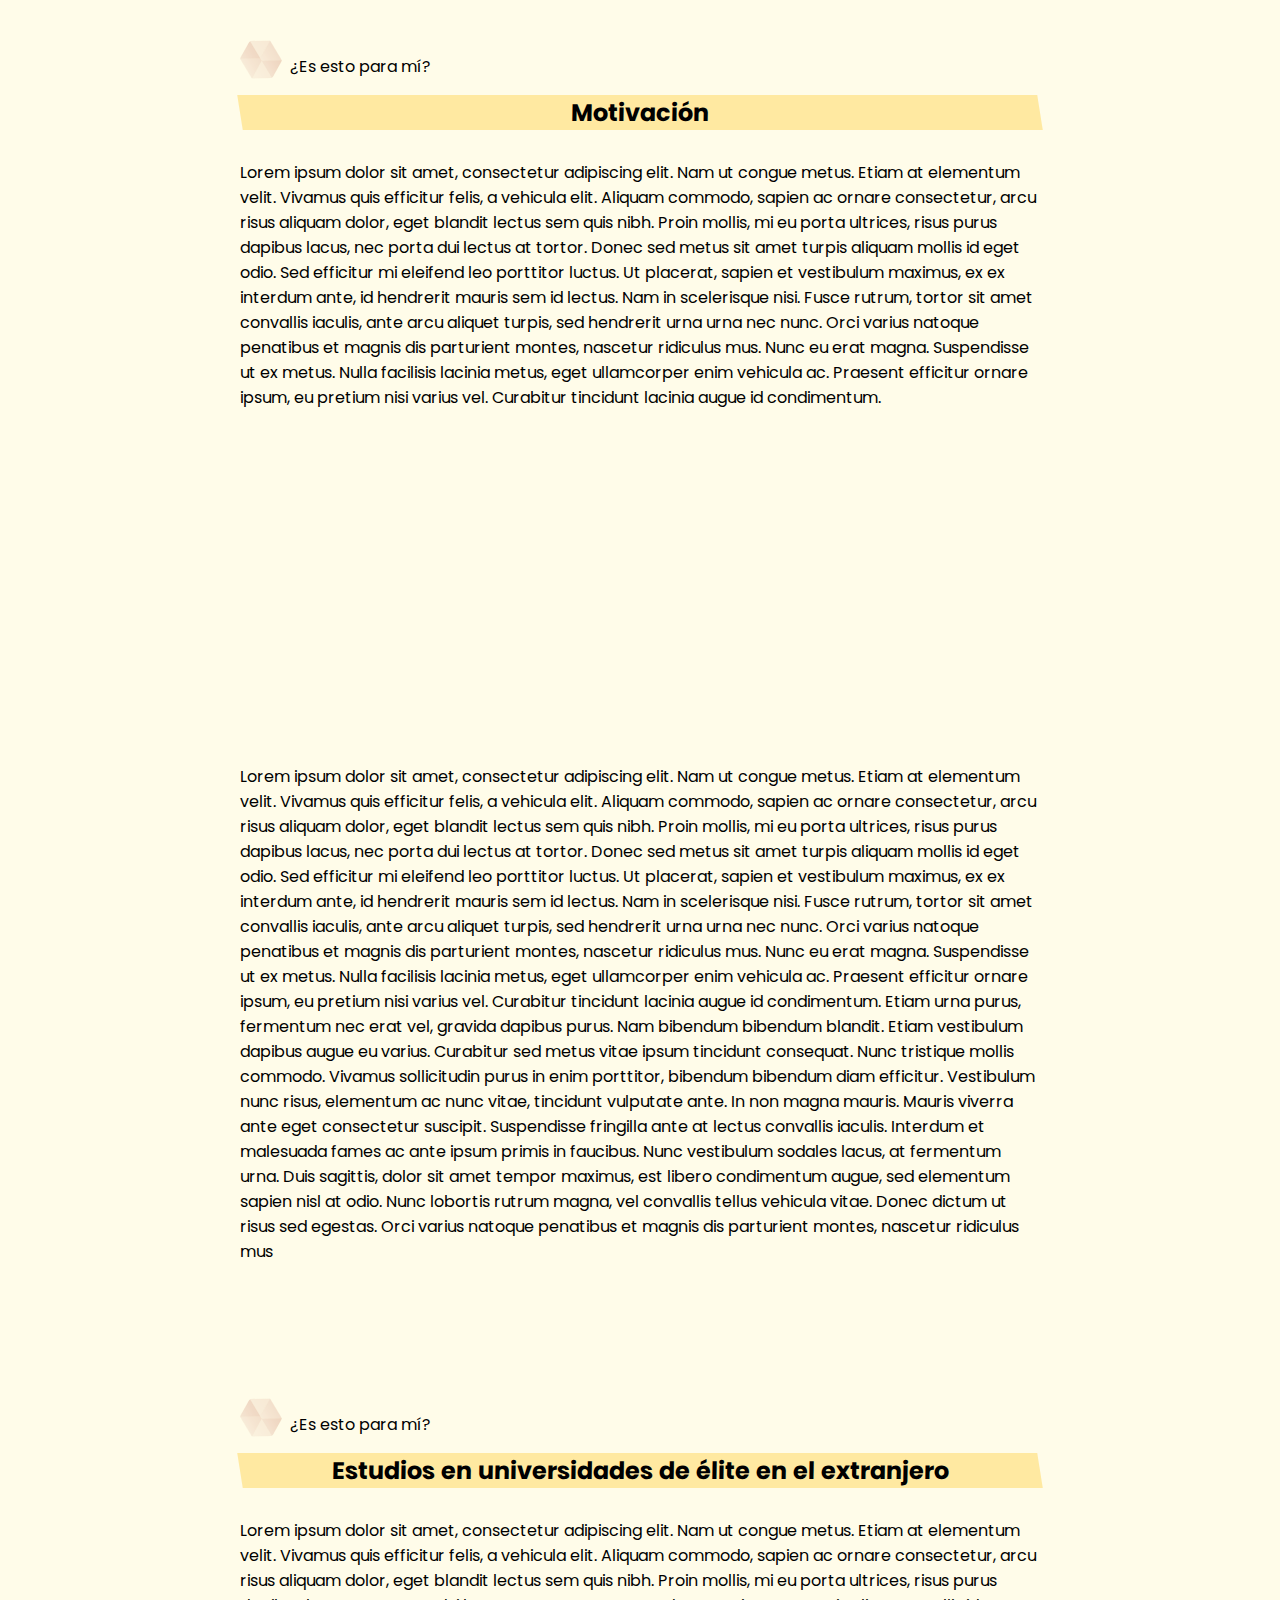
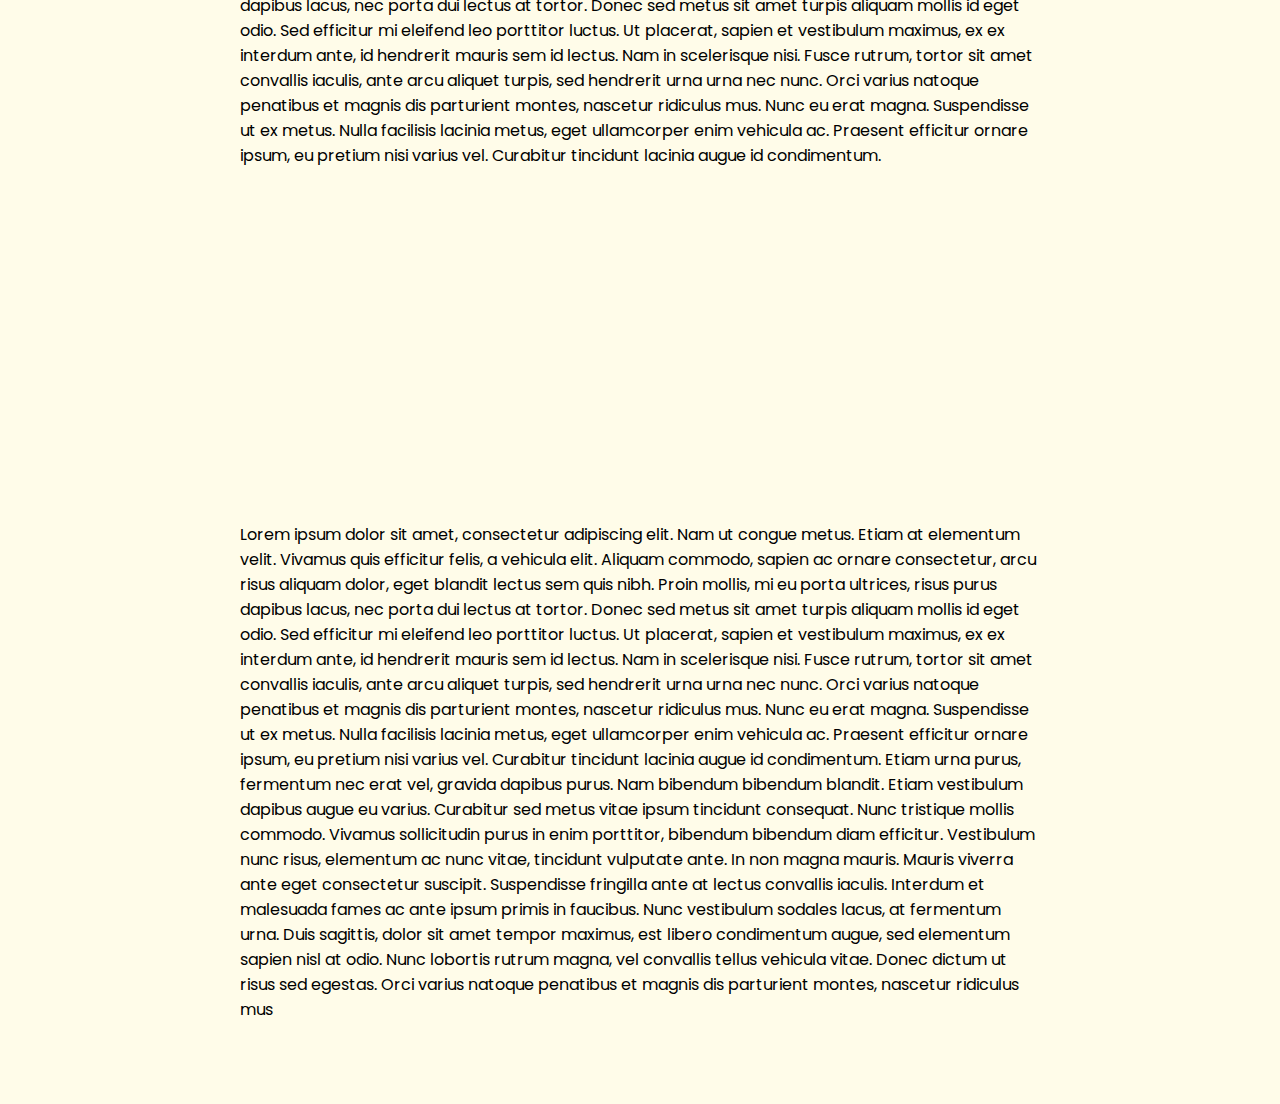
==== commit d912bc34: "favicon" ====
--- a/detail.html
+++ b/detail.html
@@ -5,6 +5,7 @@
     <meta charset="UTF-8">
     <meta http-equiv="X-UA-Compatible" content="IE=edge">
     <meta name="viewport" content="width=device-width, initial-scale=1.0">
+    <link rel="icon" type="image/x-icon" href="/images/logo.png">
     <link rel="stylesheet" href="style.css">
     <title>BeBecado</title>
 </head>
